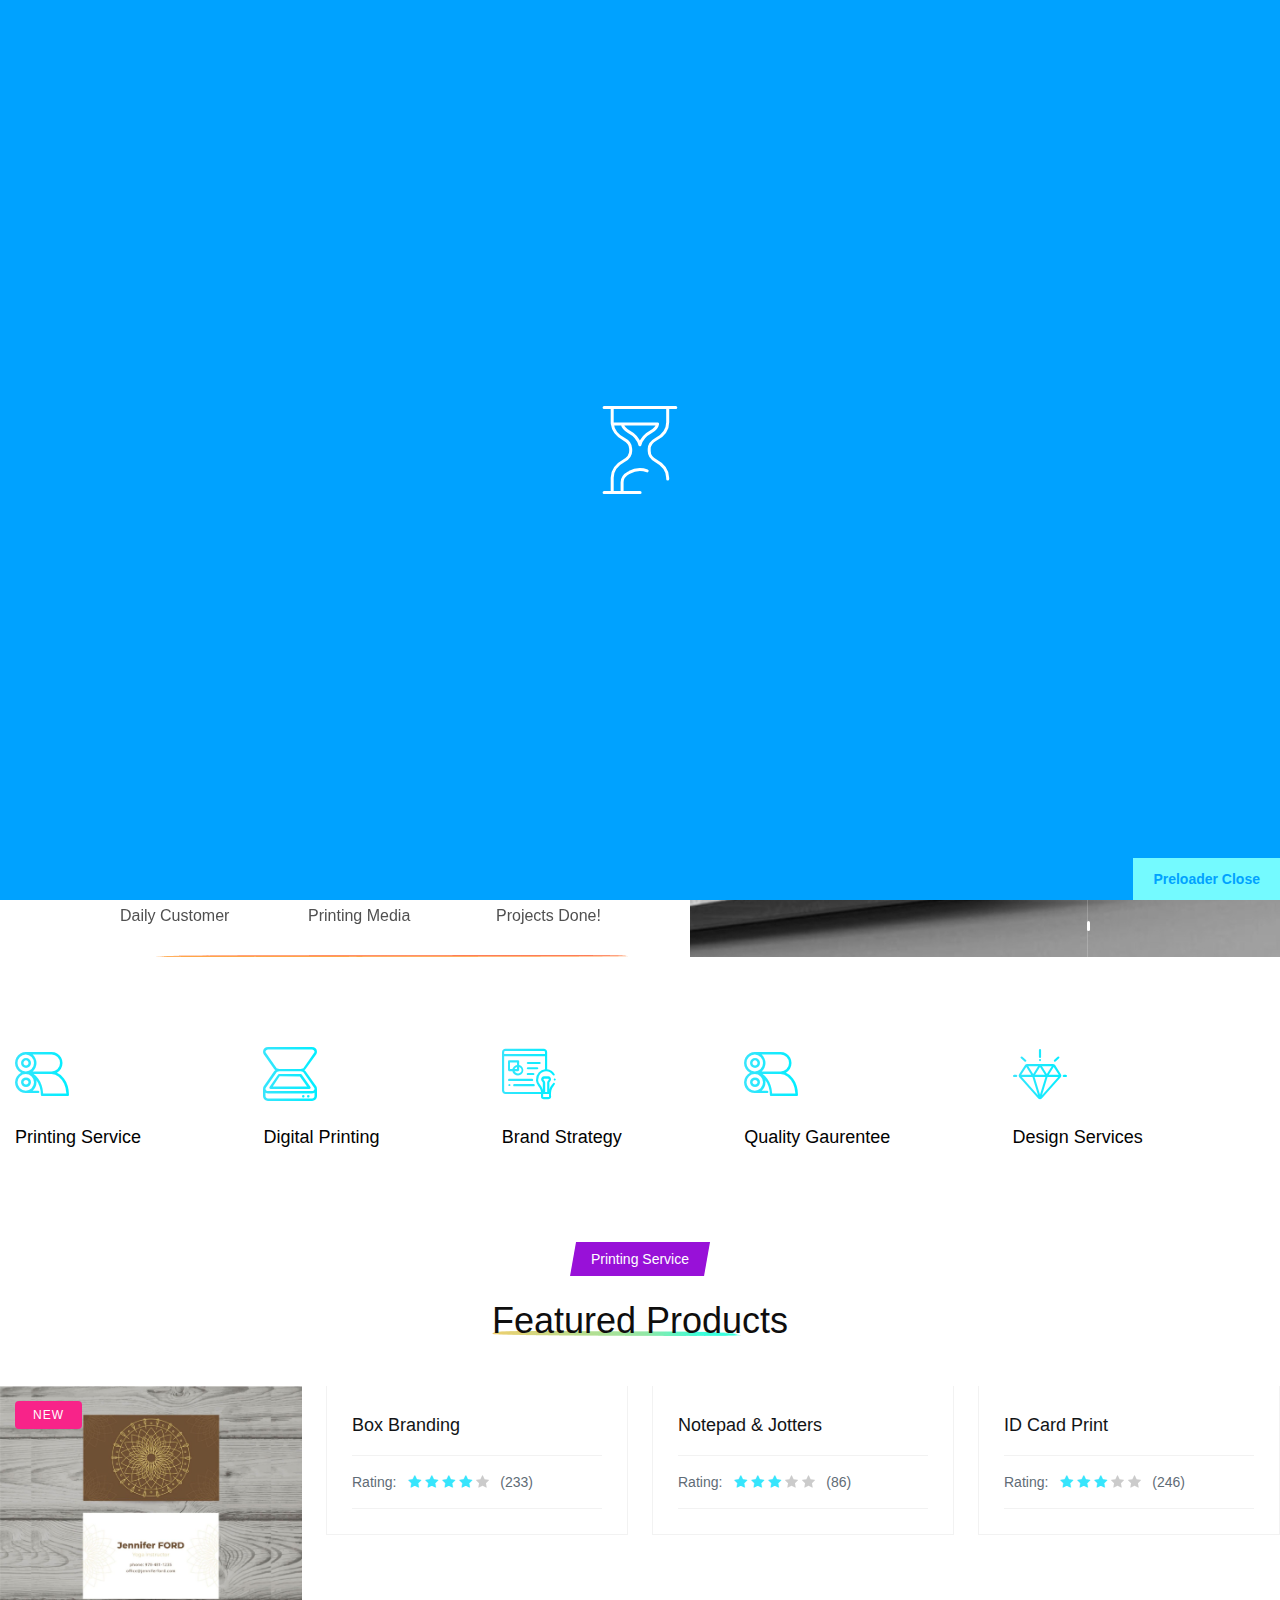
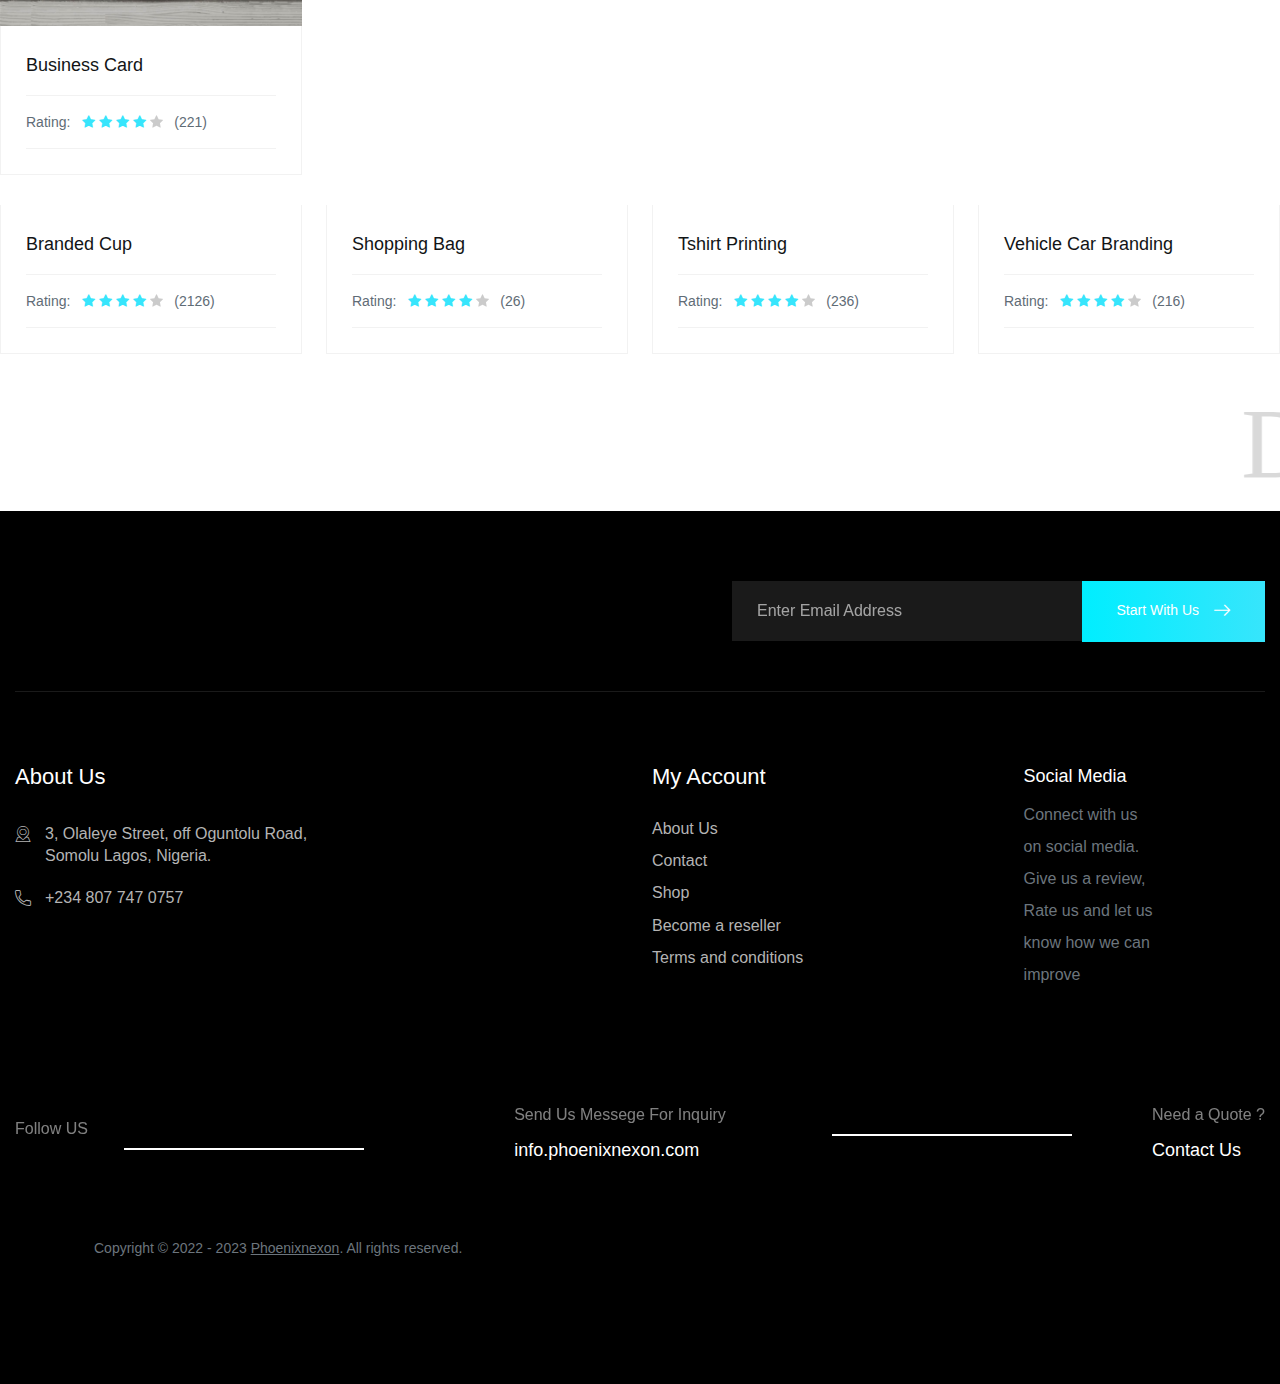
==== index.html @ 09bc5e2e "Add files via upload" ====
<!DOCTYPE html>
<html>
<head>
<meta charset="utf-8">
<title> Phoenix Nexon - Best Printing Company in Nigeria</title>
<!-- Stylesheets -->
<link href="css/bootstrap.css" rel="stylesheet">
<link href="css/style.css" rel="stylesheet">
<link href="css/responsive.css" rel="stylesheet">


<!-- Plugins CSS -->
<link rel="stylesheet" type="text/css" href="assets/vendor/font-awesome/css/all.min.css">
<link rel="stylesheet" type="text/css" href="assets/vendor/bootstrap-icons/bootstrap-icons.css">
<link rel="stylesheet" type="text/css" href="assets/vendor/tiny-slider/tiny-slider.css">


<link rel="shortcut icon" href="images/favicon.png" type="image/x-icon">
<link rel="icon" href="images/favicon.png" type="image/x-icon">

<!-- Responsive -->
<meta http-equiv="X-UA-Compatible" content="IE=edge">
<meta name="viewport" content="width=device-width, initial-scale=1.0, maximum-scale=1.0, user-scalable=0">

</head>

<body>

<div class="page-wrapper">
 	
    <!-- Preloader -->
    <div class="loader-wrap">
		<div class="preloader"><div class="preloader-close">Preloader Close</div></div>
        <div class="layer layer-one"><span class="overlay"></span></div>
        <div class="layer layer-two"><span class="overlay"></span></div>        
        <div class="layer layer-three"><span class="overlay"></span></div>        
    </div>
	<!-- Preloader End -->
 	
 	<!-- Main Header -->
    <header class="main-header">
    	
        <!-- Header Lower -->
        <div class="header-lower">
            
			<div class="auto-container">
				<div class="inner-container d-flex justify-content-between align-items-center">
					
					<div class="logo-box d-flex align-items-center">
						<!-- Nav Btn 
						<div class="nav-btn "><span class="icon flaticon-menu"></span></div> -->
						
						<div class="nav-toggle-btn a-nav-toggle navSidebar-button">
							<span class="hamburger">
							  <span class="top-bun"></span>
							  <span class="meat"></span>
							  <span class="bottom-bun"></span>
							</span>
						  </div>
						
						<!-- Logo -->
						<div class="logo"><a href="index.html"><img src="images/logo.png" alt="" title=""></a></div>
					</div>
					<div class="nav-outer d-flex align-items-center">
						
						<!-- Mobile Navigation Toggler -->
						<div class="mobile-nav-toggler"><span class="icon flaticon-menu"></span></div>
						<!-- Main Menu -->
						<nav class="main-menu show navbar-expand-md">
							<div class="navbar-header">
								<button class="navbar-toggler" type="button" data-toggle="collapse" data-target="#navbarSupportedContent" aria-controls="navbarSupportedContent" aria-expanded="false" aria-label="Toggle navigation">
									<span class="icon-bar"></span>
									<span class="icon-bar"></span>
									<span class="icon-bar"></span>
								</button>
							</div>
							
							<div class="navbar-collapse collapse clearfix" id="navbarSupportedContent">
								<ul class="navigation clearfix">
									<li class="dropdown"><a href="index.html">Home</a>
										<ul>
						
							
										</ul>
									</li>
									<li><a href="about.html">About</a></li>
									<li class="dropdown"><a href="#">Services</a>
										<ul>
											<li><a href="#">Services</a></li>
											
											
										</ul>
									</li>
							

									</li>
									<li class="dropdown"><a href="#">Shop</a>
										<ul>
											<li><a href="shop.html">Our Products</a> </li>
											<li><a href="shop.html">Product Single <a>Cooporate Branding</a>
												
														<li><a href="shop.html">Flyers & Handbill</a></li>
														<li><a href="shop.html">T-Shirts & Polos</a></li>
														<li><a href="shop.html">Office Stationeries</a></li>
														<li><a href="shop.html">Marketing Brochures</a></li>
														<li><a href="shop.html">Business Card</a></li>
														<li><a href="shop.html">Flyers & Handbill</a></li>
														<li><a href="shop.html">T-Shirts & Polos</a></li>
														<li><a href="shop.html">Office Stationeries</a></li>
														<li><a href="shop.html">Marketing Brochures</a></li>
														<li><a href="shop.html">Business Card</a></li>
														<li><a href="shop.html">Banner & Sicker</a></li>
														<li><a href="shop.html">Custom ID Card</a></li>
														<li><a href="shop.html">Programme Of EVent</a></li>
														<li><a href="shop.html">Posters & Signage</a></li></a></li>
											<li><a href="#">Shoping Cart</a></li>
											<li><a href="#">CheckOut</a></li>
											<li><a href="#">Register</a></li>
										</ul>
									</li>
									
									</li>
									<li><a href="contact.html">Contact us</a></li>
								</ul>
							</div>
							
						</nav>
						<!-- Main Menu End-->
						
						<!-- Outer Box -->
						<div class="outer-box d-flex align-items-center">
							<!-- Cart Box -->
							<div class="cart-box">
								<div class="box-inner">
									<a href="shop.html" class="icon-box">
										<span class="icon flaticon-bag"></span>
										<i class="total-cart">0</i>
									</a>
									Phone<br>
									<a class="phone" href="tel:+2348077470757">+2348077470757</a>
								</div>
							</div>
							<!-- End Cart Box -->
							
							<!-- Button Box -->
							<div class="button-box">
								<a href="contact.html" class="theme-btn btn-style-one clearfix">
									<span class="btn-wrap">
										<span class="text-one">Get quote now</span>
										<span class="text-two">Get quote now</span>
									</span>
									<span class="icon flaticon-right-arrow"></span>
								</a>
							</div>
							
						</div>
						<!-- End Outer Box -->
						
					</div>
						
				</div>
				
			</div>
        </div>
        <!-- End Header Lower -->
        
		<!-- Sticky Header  -->
        <div class="sticky-header">
            <div class="auto-container clearfix">
                <!-- Logo -->
                <div class="logo pull-left">
                    <a href="index.html" title=""><img src="images/logo-small.png" alt="" title=""></a>
                </div>
				
                <!--Right Col-->
                <div class="pull-right">
                    <!-- Main Menu -->
                    <nav class="main-menu">
                        <!--Keep This Empty / Menu will come through Javascript-->
                    </nav>
					<!-- Main Menu End-->
					
					<!-- Mobile Navigation Toggler -->
					<div class="mobile-nav-toggler"><span class="icon flaticon-menu"></span></div>
					
                </div>
            </div>
        </div>
		<!-- End Sticky Menu -->
    
		<!-- Mobile Menu  -->
        <div class="mobile-menu">
            <div class="menu-backdrop"></div>
            <div class="close-btn"><span class="icon flaticon-multiply"></span></div>
            <nav class="menu-box">
                <div class="nav-logo"><a href="index.html"><img src="images/mobile-logo.png" alt="" title=""></a></div>
				<!-- Search -->
				<div class="search-box">
					<form method="post" action="contact.html">
						<div class="form-group">
							<input type="search" name="search-field" value="" placeholder="SEARCH HERE" required>
							<button type="submit"><span class="icon flaticon-search-1"></span></button>
						</div>
					</form>
				</div>
                <div class="menu-outer"><!--Here Menu Will Come Automatically Via Javascript / Same Menu as in Header--></div>
            </nav>
        </div>
		<!-- End Mobile Menu -->
	
    </header>
    <!-- End Main Header -->
	
	<!-- Sidebar Cart Item -->
	<div class="xs-sidebar-group info-group">
		<div class="xs-overlay xs-bg-black"></div>
		<div class="xs-sidebar-widget">
			<div class="sidebar-widget-container">
				<div class="widget-heading">
					<a href="#" class="close-side-widget">
						X
					</a>
				</div>
				<div class="sidebar-textwidget">
					
					<!-- Sidebar Info Content -->
					<div class="sidebar-info-contents">
						<div class="content-inner">
							<div class="logo">
								<a href="index.html"><img src="images/logo.png" alt="" title=""></a>
							</div>
							<div class="content-box">
								
								
								
								<h6>Contact info</h6>
								<!-- List Style One -->
								<ul class="list-style-one">
									<li>
										<span class="icon flaticon-maps-and-flags"></span>
										<strong>Our office</strong>
										3, Olaleye Street, off Oguntolu Road, 
									<br> Somolu Lagos, Nigeria..
									</li>
									<li>
										<span class="icon flaticon-call-1"></span>
										<strong>Phone</strong>
										<a href="tel:+234 807 747 0757">+234 807 747 0757</a><br>
									
									</li>
									<li>
										<span class="icon flaticon-mail"></span>
										<strong>Email</strong>
										<a href="info.phoenixnexon.com">info.phoenixnexon.com</a>
									</li>
								</ul>
							</div>
							
						</div>
					</div>
					
				</div>
			</div>
		</div>
	</div>
	<!-- END sidebar widget item -->
	
	<!-- Main Section -->
    <section class="main-slider">
		<div class="main-slider-carousel owl-carousel owl-theme">
            
			<!-- Slide One -->
            <div class="slide">
				<!-- Ct Dot Animated -->
				<div class="ct-dot-animated">
					<div class="ct-dot-container">
						<div class="ct-dot-item">
							<span></span>
						</div>
						<div class="ct-dot-item">
							<span></span>
						</div>
						<div class="ct-dot-item">
							<span></span>
						</div>
					</div>
				</div>
				<!-- End Ct Dot Animated -->
				<div class="image-layer" style="background-image: url(images/main-slider/image-1.jpg)"></div>
				<div class="vector-icon" style="background-image: url(images/main-slider/vector-2.png)"></div>
				<div class="vector-icon-two" style="background-image: url(images/main-slider/vector-2.png)"></div>
				<div class="auto-container">
					<div class="row clearfix">
						<!-- Content Column -->
						<div class="content-column col-lg-6 col-md-12 col-sm-12">
							<div class="inner-column">
								<div class="vector-layer titlt" data-tilt data-tilt-max="6" style="background-image: url(images/main-slider/vector-1.png)"></div>
								<div class="title">Digital printing Service</div>
								<h1>Produce Stuning Printing <br> For Your Business</h1>
								<div class="text">What’s more, we do it right! A full administration printing background.</div>
								<div class="options-box d-flex align-items-center">
									<!-- Button Box -->
									<div class="button-box">
										<a href="contact.html" class="theme-btn btn-style-one clearfix">
											<span class="btn-wrap">
												<span class="text-one">Get quote now</span>
												<span class="text-two">Get quote now</span>
											</span>
											<span class="icon flaticon-right-arrow"></span>
										</a>
									</div>
									
									
									
								</div>
							</div>
						</div>
						
						<!-- Image Column -->
						<div class="image-column col-lg-6 col-md-12 col-sm-12">
							<div class="inner-column">
								<div class="image">
									<img src="images/main-slider/image-1.png" alt="" />
								</div>
							</div>
						</div>
						
					</div>
				</div>
			</div>
			<!-- End Slide One -->
			
			<!-- Slide Two -->
            <div class="slide">
				<!-- Ct Dot Animated -->
				<div class="ct-dot-animated">
					<div class="ct-dot-container">
						<div class="ct-dot-item">
							<span></span>
						</div>
						<div class="ct-dot-item">
							<span></span>
						</div>
						<div class="ct-dot-item">
							<span></span>
						</div>
					</div>
				</div>
				<div class="image-layer" style="background-image: url(images/main-slider/image-1.jpg)"></div>
				<div class="vector-icon" style="background-image: url(images/main-slider/vector-2.png)"></div>
				<div class="vector-icon-two" style="background-image: url(images/main-slider/vector-2.png)"></div>
				<div class="auto-container">
					<div class="row clearfix">
						<!-- Content Column -->
						<div class="content-column col-lg-6 col-md-12 col-sm-12">
							<div class="inner-column">
								<div class="vector-layer titlt" data-tilt data-tilt-max="6" style="background-image: url(images/main-slider/vector-1.png)"></div>
								<div class="title">Digital printing Service</div>
								<h1>Produce Stuning Printing <br> For Your Business</h1>
								<div class="text">What’s more, we do it right! A full administration printing background.</div>
								<div class="options-box d-flex align-items-center">
									<!-- Button Box -->
									<div class="button-box">
										<a href="contact.html" class="theme-btn btn-style-one clearfix">
											<span class="btn-wrap">
												<span class="text-one">Get quote now</span>
												<span class="text-two">Get quote now</span>
											</span>
											<span class="icon flaticon-right-arrow"></span>
										</a>
									</div>
									
								
								</div>
							</div>
						</div>
						
						<!-- Image Column -->
						<div class="image-column col-lg-6 col-md-12 col-sm-12">
							<div class="inner-column">
								<div class="image">
									<img src="images/main-slider/image-1.png" alt="" />
								</div>
							</div>
						</div>
						
					</div>
				</div>
			</div>
			<!-- End Slide Two -->
			
			<!-- Slide Three -->
            <div class="slide">
				<!-- Ct Dot Animated -->
				<div class="ct-dot-animated">
					<div class="ct-dot-container">
						<div class="ct-dot-item">
							<span></span>
						</div>
						<div class="ct-dot-item">
							<span></span>
						</div>
						<div class="ct-dot-item">
							<span></span>
						</div>
					</div>
				</div>
				<div class="image-layer" style="background-image: url(images/main-slider/image-1.jpg)"></div>
				<div class="vector-icon" style="background-image: url(images/main-slider/vector-2.png)"></div>
				<div class="vector-icon-two" style="background-image: url(images/main-slider/vector-2.png)"></div>
				<div class="auto-container">
					<div class="row clearfix">
						<!-- Content Column -->
						<div class="content-column col-lg-6 col-md-12 col-sm-12">
							<div class="inner-column">
								<div class="vector-layer titlt" data-tilt data-tilt-max="6" style="background-image: url(images/main-slider/vector-1.png)"></div>
								<div class="title">Digital printing Service</div>
								<h1>Produce Stuning Printing <br> For Your Business</h1>
								<div class="text">What’s more, we do it right! A full administration printing background.</div>
								<div class="options-box d-flex align-items-center">
									<!-- Button Box -->
									<div class="button-box">
										<a href="contact.html" class="theme-btn btn-style-one clearfix">
											<span class="btn-wrap">
												<span class="text-one">Get quote now</span>
												<span class="text-two">Get quote now</span>
											</span>
											<span class="icon flaticon-right-arrow"></span>
										</a>
									</div>
									
								
								</div>
							</div>
						</div>
						
						<!-- Image Column -->
						<div class="image-column col-lg-6 col-md-12 col-sm-12">
							<div class="inner-column">
								<div class="image">
									<img src="images/main-slider/image-1.png" alt="" />
								</div>
							</div>
						</div>
						
					</div>
				</div>
			</div>
			<!-- End Slide Three -->
			
		</div>
		
		
		

		
	<!-- Scroll Box -->
		<div class="scroll-box">
			<span class="icon flaticon-mouse"></span>
		</div>
		<!-- End Scroll Box -->
		
		<!-- Counter Boxed -->
		<div class="counter-boxed">
			<div class="row clearfix">
			
				<!-- Counter Column -->
				<div class="counter-block col-lg-4 col-md-4 col-sm-4">
					<div class="inner-box">
						<div class="counter"><span class="odometer" data-count="50"></span> k+</div>
						<div class="counter-text">Daily Customer</div>
					</div>
				</div>
				
				<!-- Counter Column -->
				<div class="counter-block col-lg-4 col-md-4 col-sm-4">
					<div class="inner-box">
						<div class="counter"><span class="odometer" data-count="27"></span> M+</div>
						<div class="counter-text">Printing Media</div>
					</div>
				</div>
				
				<!-- Counter Column -->
				<div class="counter-block col-lg-4 col-md-4 col-sm-4">
					<div class="inner-box">
						<div class="counter"><span class="odometer" data-count="50"></span> k+</div>
						<div class="counter-text">Projects Done!</div>
					</div>
				</div>
				
			</div>
		</div>
		<!-- End Counter Boxed -->
		
	</section>
	<!-- End Main Section -->
	
	<!-- Services Section -->
	<section class="services-section">
		<div class="auto-container">
			<div class="inner-container d-flex justify-content-between align-items-center clearfix">
				
				<!-- Service Block -->
				<div class="service-block">
					<div class="inner-box">
						<div class="icon flaticon-press"></div>
						<h6><a href="service-detail.html">Printing Service</a></h6>
						<div class="text"></div>
					</div>
				</div>
				
				<!-- Service Block -->
				<div class="service-block">
					<div class="inner-box">
						<div class="icon flaticon-scanner"></div>
						<h6><a href="service-detail.html">Digital Printing</a></h6>
						<div class="text"></div>
					</div>
				</div>
				
				<!-- Service Block -->
				<div class="service-block">
					<div class="inner-box">
						<div class="icon flaticon-brand-awareness"></div>
						<h6><a href="service-detail.html">Brand Strategy</a></h6>
						<div class="text"></div>
					</div>
				</div>
				
				<!-- Service Block -->
				<div class="service-block">
					<div class="inner-box">
						<div class="icon flaticon-press"></div>
						<h6><a href="service-detail.html">Quality Gaurentee</a></h6>
						<div class="text"></div>
					</div>
				</div>
				
				<!-- Service Block -->
				<div class="service-block">
					<div class="inner-box">
						<div class="icon flaticon-value"></div>
						<h6><a href="service-detail.html">Design Services</a></h6>
						<div class="text"></div>
					</div>
				</div>
				
			</div>
		</div>
	</section>
	<!-- End Services Section -->
	
	
	<!-- Featured Section -->
	
			<!-- Sec Title -->
			<div class="sec-title centered">
				<div class="title style-five">Printing Service</div>
				<h2><span>Featured Products</span></h2>
			</div>
            <div class="row clearfix">
				
				<!-- Feature Block Two -->
				<div class="feature-block-two col-lg-3 col-md-4 col-sm-6">
					<div class="inner-box">
						<div class="image">
							<div class="tag">new</div>
							<a href="shop"><img src="images/resource/feature-1.jpg" alt="" /></a>
						</div>
						<div class="lower-content">
							<h6><a href="shop.html">Business Card</a></h6>
							<div class="rating">
								Rating: &nbsp;
								<span class="fa fa-star"></span>
								<span class="fa fa-star"></span>
								<span class="fa fa-star"></span>
								<span class="fa fa-star"></span>
								<span class="light fa fa-star"></span> &nbsp;
								(221)
							</div>

						</div>
					</div>
				</div>
				
				<!-- Feature Block Two -->
				<div class="feature-block-two col-lg-3 col-md-4 col-sm-6">
					<div class="inner-box">
						<div class="image">
							<div class="tag">new</div>
							<a href="shop.html"><img src="assets/products/box%20branding%20in%20lagos%20abuja%20nigeria.png" alt="" /></a>
						</div>
						<div class="lower-content">
							<h6><a href="shop.html">Box Branding</a></h6>
							<div class="rating">
								Rating: &nbsp;
								<span class="fa fa-star"></span>
								<span class="fa fa-star"></span>
								<span class="fa fa-star"></span>
								<span class="fa fa-star"></span>
								<span class="light fa fa-star"></span> &nbsp;
								(233)
							</div>
						
						</div>
					</div>
				</div>
				
				<!-- Feature Block Two -->
				<div class="feature-block-two col-lg-3 col-md-4 col-sm-6">
					<div class="inner-box">
						<div class="image">
							<div class="tag">new</div>
							<div class="sale">sale</div>
							<a href="shop.html"><img src="assets/products/A4-A5-A6-notepad-jotter-design-%26-printing-quality.jpg" alt="" /></a>
						</div>
						<div class="lower-content">
							<h6><a href="shop.html">Notepad & Jotters</a></h6>
							<div class="rating">
								Rating: &nbsp;
								<span class="fa fa-star"></span>
								<span class="fa fa-star"></span>
								<span class="fa fa-star"></span>
								<span class="light fa fa-star"></span>
								<span class="light fa fa-star"></span> &nbsp;
								(86)
							</div>
						
						</div>
					</div>
				</div>
				
				<!-- Feature Block Two -->
				<div class="feature-block-two col-lg-3 col-md-4 col-sm-6">
					<div class="inner-box">
						<div class="image">
							<div class="tag">new</div>
							<a href="shop.html"><img src="assets/products/company-business-standard-id-card-design-%26-printing-in-lagos-nigeria.jpg" alt="" /></a>
						</div>
						<div class="lower-content">
							<h6><a href="shop.html">ID Card Print</a></h6>
							<div class="rating">
								Rating: &nbsp;
								<span class="fa fa-star"></span>
								<span class="fa fa-star"></span>
								<span class="fa fa-star"></span>
								<span class="light fa fa-star"></span>
								<span class="light fa fa-star"></span> &nbsp;
								(246)
							</div>
						
						</div>
					</div>
				</div>
				
				<!-- Feature Block Two -->
				<div class="feature-block-two col-lg-3 col-md-4 col-sm-6">
					<div class="inner-box">
						<div class="image">
							<div class="tag">new</div>
							<a href="shop.html"><img src="assets/products/coffe-cup-branded-cup-printing.jpg" alt="" /></a>
						</div>
						<div class="lower-content">
							<h6><a href="shop.html">Branded Cup</a></h6>
							<div class="rating">
								Rating: &nbsp;
								<span class="fa fa-star"></span>
								<span class="fa fa-star"></span>
								<span class="fa fa-star"></span>
								<span class="fa fa-star"></span>
								<span class="light fa fa-star"></span> &nbsp;
								(2126)
							</div>
							
						</div>
					</div>
				</div>
				
				<!-- Feature Block Two -->
				<div class="feature-block-two col-lg-3 col-md-4 col-sm-6">
					<div class="inner-box">
						<div class="image">
							<div class="tag">new</div>
							<a href="shop.html"><img src="assets/products/a2-a3-a1-large-gift-shopping-paper-bag-design-and-printing.jpg" alt="" /></a>
						</div>
						<div class="lower-content">
							<h6><a href="shop.html">Shopping Bag</a></h6>
							<div class="rating">
								Rating: &nbsp;
								<span class="fa fa-star"></span>
								<span class="fa fa-star"></span>
								<span class="fa fa-star"></span>
								<span class="fa fa-star"></span>
								<span class="light fa fa-star"></span> &nbsp;
								(26)
							</div>
							
						</div>
					</div>
				</div>
				
				<!-- Feature Block Two -->
				<div class="feature-block-two col-lg-3 col-md-4 col-sm-6">
					<div class="inner-box">
						<div class="image">
							<div class="tag">new</div>
							<a href="shop.html"><img src="assets/products/tshirt-cloth-top-design-and-print.jpg" alt="" /></a>
						</div>
						<div class="lower-content">
							<h6><a href="shop.html">Tshirt Printing</a></h6>
							<div class="rating">
								Rating: &nbsp;
								<span class="fa fa-star"></span>
								<span class="fa fa-star"></span>
								<span class="fa fa-star"></span>
								<span class="fa fa-star"></span>
								<span class="light fa fa-star"></span> &nbsp;
								(236)
							</div>
							
						</div>
					</div>
				</div>
				
				<!-- Feature Block Two -->
				<div class="feature-block-two col-lg-3 col-md-4 col-sm-6">
					<div class="inner-box">
						<div class="image">
							<div class="tag">new</div>
							<a href="shop.html"><img src="assets/products/van-car-bus-branding-ffront-view.jpg" alt="" /></a>
						</div>
						<div class="lower-content">
							<h6><a href="shop.html">Vehicle Car Branding</a></h6>
							<div class="rating">
								Rating: &nbsp;
								<span class="fa fa-star"></span>
								<span class="fa fa-star"></span>
								<span class="fa fa-star"></span>
								<span class="fa fa-star"></span>
								<span class="light fa fa-star"></span> &nbsp;
								(216)
							</div>
	
						</div>
					</div>
				</div>
				
			</div>
		</div>
	</section>
	<!-- End Featured Section -->
	
	<!-- Brand Section -->
	<section class="brand-section">
		<div class="outer-container">
			<marquee width="100%" direction="left" height="30%">
				<span><a href="#">Design. Brand. <strong>Quality</strong></a></span>
				<i><img src="images/icons/circles.png" alt="" /></i>
				<span><a href="#">Design. Brand. <strong>Quality</strong></a></span>
				<i><img src="images/icons/circles.png" alt="" /></i>
				<span><a href="#">Design. Brand. <strong>Quality</strong></a></span>
				<i><img src="images/icons/circles.png" alt="" /></i>
				<span><a href="#">Design. Brand. <strong>Quality</strong></a></span>
				<i><img src="images/icons/circles.png" alt="" /></i>
				<span><a href="#">Design. Brand. <strong>Quality</strong></a></span>
			</marquee>
		</div>
	</section>
	<!-- End Brand Section -->
	
	<!-- Main Footer -->
    <footer class="main-footer">
		<!-- Email Box -->
		<div class="email-box">
			<a href="mailto:info.phoenixnexon.com">info.phoenixnexon.com</a>
		</div>
		
		<!-- Social Box -->
		<ul class="social-box">
			<li><a href="https://twitter.com/">Tw</a></li>
			<li><a href="https://facebook.com/">Fa</a></li>
			<li><a href="https://instagram.com/">In</a></li>
			<li><a href="https://youtube.com/">Yt</a></li>
		</ul>
		<!-- End Social Box -->
		
		<!-- Scroll Box -->
		<div class="scroll-box scroll-to-target" data-target="html">
			<div class="scroll-text">Scroll</div>
		</div>
		<!-- End Scroll Box -->
		
		<!-- End Email Box -->
		<div class="auto-container">
			<!-- Upper Box -->
			<div class="upper-box">
				<div class="row clearfix">
					<!-- Title Column -->
					<div class="title-column col-lg-6 col-md-12 col-sm-12">
						<h2></h2>
						<div class="text"></div>
					</div>
					<div class="form-column col-lg-6 col-md-12 col-sm-12">
						<!-- Subscribe Box -->
						<div class="subscribe-box">
							<form method="post" action="contact.html">
								<div class="form-group">
									<input type="email" name="search-field" value="" placeholder="Enter Email Address" required>
									<button type="submit" class="theme-btn btn-style-one clearfix">
										<span class="btn-wrap">
											<span class="text-one">Start With Us</span>
											<span class="text-two">Start With Us</span>
										</span>
										<span class="icon flaticon-right-arrow"></span>
									</button>
								</div>
							</form>
						</div>
					</div>
				</div>
			</div>
			
			<!-- Widgets Section -->
            <div class="widgets-section">
				<div class="row clearfix">
					<!-- Column -->
                    <div class="big-column col-lg-6 col-md-12 col-sm-12">
						<div class="row clearfix">
							
							<!-- Footer Column -->
                            <div class="footer-column col-lg-7 col-md-6 col-sm-12">
                                <div class="footer-widget links-widget">
									<h5>About Us</h5>
									<div class="text"></div>
									<ul class="contact-list">
										<li><span class="icon flaticon-map"></span>3, Olaleye Street, off Oguntolu Road, Somolu Lagos, Nigeria.
										</li>
										<li><span class="icon flaticon-call"></span>+234 807 747 0757</li>
									</ul>
								</div>
							</div>
							
							<!-- Footer Column -->
                            <div class="footer-column col-lg-5 col-md-6 col-sm-12">
                                <div class="footer-widget links-widget">
							
								</div>
							</div>
							
						</div>
					</div>
					
					<!-- Column -->
                    <div class="big-column col-lg-6 col-md-12 col-sm-12">
						<div class="row clearfix">
							
							<!-- Footer Column -->
                            <div class="footer-column col-lg-7 col-md-6 col-sm-12">
                                <div class="footer-widget links-widget">
									<h5>My Account</h5>
									<ul class="page-list">
										<li><a href="about.html">About Us</a></li>
										<li><a href="contact.html">Contact</a></li>
										<li><a href="shop.html">Shop</a></li>
										<li><a href="contact.html">Become a reseller</a></li>
										<li><a href="#">Terms and conditions</a></li>
									
									</ul>
								</div>
							</div>
							
						 <!-- Footer Widget -->
                <div class="col-sm-6 col-lg-3 mb-4">
                    <h6 class="mb-2 text-white">Social Media</h6>
                    <p class="text-muted">Connect with us on social media. Give us a review, Rate us and let us know how we can improve</p>
                    <a href="https://wa.me/message/"><i class="fab fa-whatsapp fa-fw text-whatsapp fs-3 text-primary"></i> </a>
                    <a href="https://www.instagram.com/phoenix_nexon/" target="_blank"><i class="fab fa-instagram fa-fw text-instagram fs-3 text-primary"></i> </a>
                    <a href="https://twitter.com/phoenixnexon" target="_blank"><i class="fab fa-twitter fa-fw text-twitter fs-3 text-primary"></i> </a>
                    <a href="https://www.linkedin.com/" target="_blank"><i class="fab fa-linkedin fa-fw text-linkedin fs-3 text-primary"></i> </a> </div>
            </div>
            <!-- Widgets END -->
        </div>
        <hr>
									
			<!-- Lower Box -->
			<div class="lower-box">
				<div class="d-flex justify-content-between align-items-center flex-wrap">
					<!-- Info Box -->
					<div class="info-box">
						<div class="title">Follow US</div>
						<h6></h6>
					</div>
					
					
					
					
					<!-- Info Box -->
					<div class="info-box">
						<div class="title">Send Us Messege For Inquiry</div>
						<h6>info.phoenixnexon.com</h6>
					</div>
					<!-- Info Box -->
					<div class="info-box">
						<div class="title">Need a Quote ?</div>
						<h6>Contact Us</h6>
					</div>
				</div>
			</div>
			<!-- End Lower Box -->
	
			

			        <!-- Footer copyright START -->
							<div class="bg-dark-overlay-3 mt-5">
								<div class="container">
										<div class="row align-items-center justify-content-md-between py-4">
												<div class="col-md-6">
 <!-- Copyright -->
 <div class="text-center text-md-start text-primary-hover text-muted">Copyright © 2022 - 2023
	<a href="https://www.phoenixnexon.com/" class="text-reset btn-link" target="_blank">Phoenixnexon</a>. All rights reserved.
</div>
</div>

</div>
</div>
</div>
<!-- Footer copyright END -->

		</div>
	</footer>
	<!-- End Main Footer -->
	
	
</div>
<!--End pagewrapper-->

<!-- scrollToTop start -->
<div class="progress-wrap active-progress">
	<svg class="progress-circle svg-content" width="100%" height="100%" viewBox="-1 -1 102 102">
	<path d="M50,1 a49,49 0 0,1 0,98 a49,49 0 0,1 0,-98" style="transition: stroke-dashoffset 10ms linear 0s; stroke-dasharray: 307.919px, 307.919px; stroke-dashoffset: 228.265px;"></path>
	</svg>
</div>
<!-- scrollToTop end -->

<script src="js/jquery.js"></script>
<script src="js/popper.min.js"></script>
<script src="js/bootstrap.min.js"></script>
<script src="js/magnific-popup.min.js"></script>
<script src="js/jquery.mCustomScrollbar.concat.min.js"></script>
<script src="js/appear.js"></script>
<script src="js/parallax.min.js"></script>
<script src="js/tilt.jquery.min.js"></script>
<script src="js/jquery.paroller.min.js"></script>
<script src="js/owl.js"></script>
<script src="js/wow.js"></script>
<script src="js/isotope.js"></script>
<script src="js/odometer.js"></script>
<script src="js/mixitup.js"></script>
<script src="js/backToTop.js"></script>
<script src="js/nav-tool.js"></script>
<script src="js/jquery-ui.js"></script>
<script src="js/TweenMax.min.js"></script>
<script src="js/script.js"></script>

<!--[if lt IE 9]><script src="https://cdnjs.cloudflare.com/ajax/libs/html5shiv/3.7.3/html5shiv.js"></script><![endif]-->
<!--[if lt IE 9]><script src="js/respond.js"></script><![endif]-->

</body>
</html>
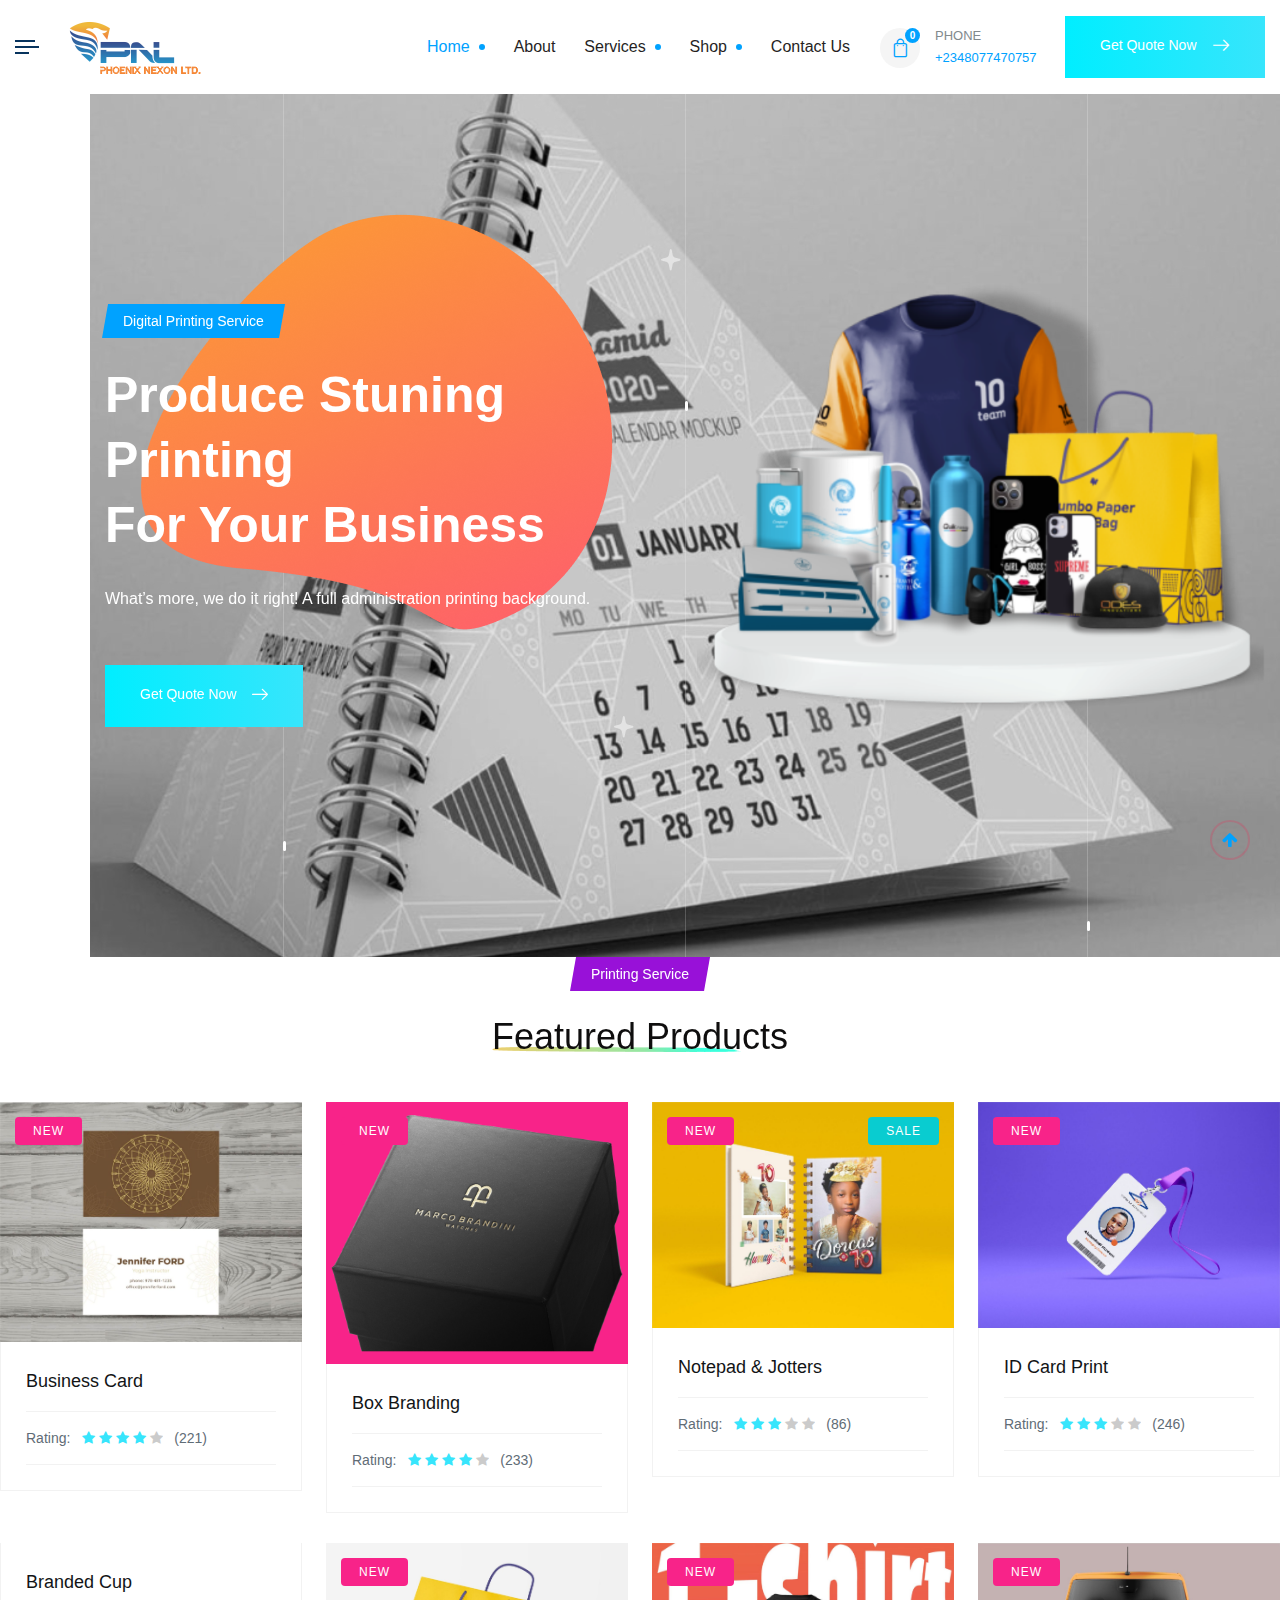
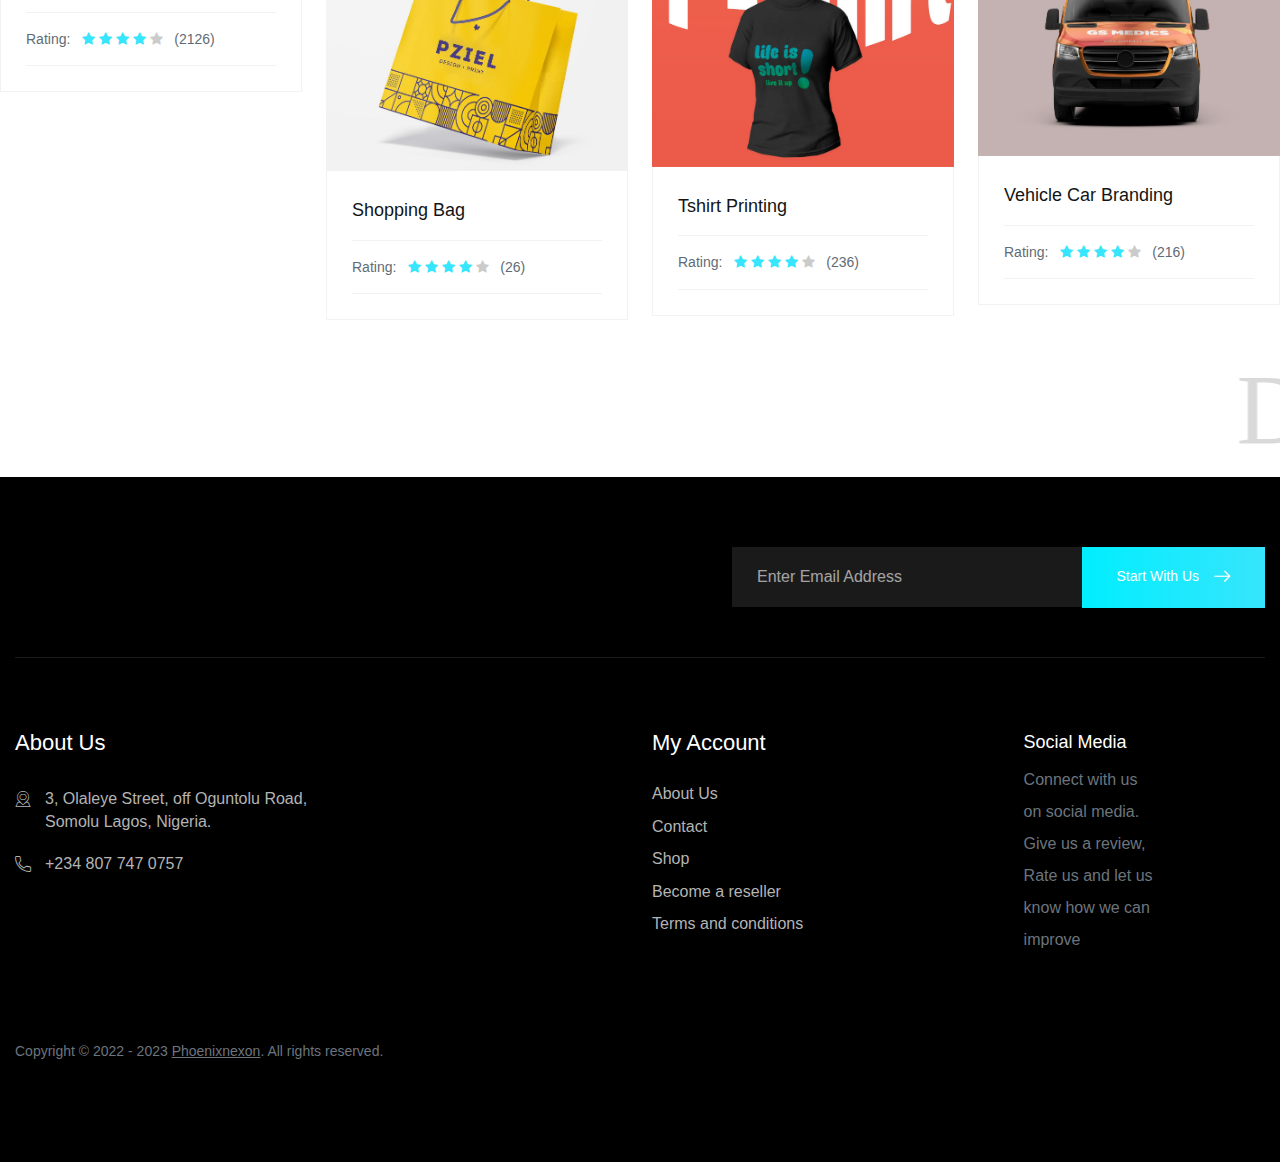
==== commit b87a3470: "Add files via upload" ====
--- a/index.html
+++ b/index.html
@@ -28,14 +28,7 @@
 
 <div class="page-wrapper">
  	
-    <!-- Preloader -->
-    <div class="loader-wrap">
-		<div class="preloader"><div class="preloader-close">Preloader Close</div></div>
-        <div class="layer layer-one"><span class="overlay"></span></div>
-        <div class="layer layer-two"><span class="overlay"></span></div>        
-        <div class="layer layer-three"><span class="overlay"></span></div>        
-    </div>
-	<!-- Preloader End -->
+  
  	
  	<!-- Main Header -->
     <header class="main-header">
@@ -296,7 +289,7 @@
 							<div class="inner-column">
 								<div class="vector-layer titlt" data-tilt data-tilt-max="6" style="background-image: url(images/main-slider/vector-1.png)"></div>
 								<div class="title">Digital printing Service</div>
-								<h1>Produce Stuning Printing <br> For Your Business</h1>
+								<h1>Produce Stuning Printing <br>For Your Business</h1>
 								<div class="text">What’s more, we do it right! A full administration printing background.</div>
 								<div class="options-box d-flex align-items-center">
 									<!-- Button Box -->
@@ -448,107 +441,11 @@
 			</div>
 			<!-- End Slide Three -->
 			
-		</div>
-		
-		
-		
-
-		
-	<!-- Scroll Box -->
-		<div class="scroll-box">
-			<span class="icon flaticon-mouse"></span>
-		</div>
-		<!-- End Scroll Box -->
-		
-		<!-- Counter Boxed -->
-		<div class="counter-boxed">
-			<div class="row clearfix">
-			
-				<!-- Counter Column -->
-				<div class="counter-block col-lg-4 col-md-4 col-sm-4">
-					<div class="inner-box">
-						<div class="counter"><span class="odometer" data-count="50"></span> k+</div>
-						<div class="counter-text">Daily Customer</div>
-					</div>
-				</div>
-				
-				<!-- Counter Column -->
-				<div class="counter-block col-lg-4 col-md-4 col-sm-4">
-					<div class="inner-box">
-						<div class="counter"><span class="odometer" data-count="27"></span> M+</div>
-						<div class="counter-text">Printing Media</div>
-					</div>
-				</div>
-				
-				<!-- Counter Column -->
-				<div class="counter-block col-lg-4 col-md-4 col-sm-4">
-					<div class="inner-box">
-						<div class="counter"><span class="odometer" data-count="50"></span> k+</div>
-						<div class="counter-text">Projects Done!</div>
-					</div>
-				</div>
-				
-			</div>
-		</div>
-		<!-- End Counter Boxed -->
+
 		
 	</section>
 	<!-- End Main Section -->
 	
-	<!-- Services Section -->
-	<section class="services-section">
-		<div class="auto-container">
-			<div class="inner-container d-flex justify-content-between align-items-center clearfix">
-				
-				<!-- Service Block -->
-				<div class="service-block">
-					<div class="inner-box">
-						<div class="icon flaticon-press"></div>
-						<h6><a href="service-detail.html">Printing Service</a></h6>
-						<div class="text"></div>
-					</div>
-				</div>
-				
-				<!-- Service Block -->
-				<div class="service-block">
-					<div class="inner-box">
-						<div class="icon flaticon-scanner"></div>
-						<h6><a href="service-detail.html">Digital Printing</a></h6>
-						<div class="text"></div>
-					</div>
-				</div>
-				
-				<!-- Service Block -->
-				<div class="service-block">
-					<div class="inner-box">
-						<div class="icon flaticon-brand-awareness"></div>
-						<h6><a href="service-detail.html">Brand Strategy</a></h6>
-						<div class="text"></div>
-					</div>
-				</div>
-				
-				<!-- Service Block -->
-				<div class="service-block">
-					<div class="inner-box">
-						<div class="icon flaticon-press"></div>
-						<h6><a href="service-detail.html">Quality Gaurentee</a></h6>
-						<div class="text"></div>
-					</div>
-				</div>
-				
-				<!-- Service Block -->
-				<div class="service-block">
-					<div class="inner-box">
-						<div class="icon flaticon-value"></div>
-						<h6><a href="service-detail.html">Design Services</a></h6>
-						<div class="text"></div>
-					</div>
-				</div>
-				
-			</div>
-		</div>
-	</section>
-	<!-- End Services Section -->
 	
 	
 	<!-- Featured Section -->
@@ -869,7 +766,9 @@
 								</div>
 							</div>
 							
-						 <!-- Footer Widget -->
+						
+							
+							<!-- Footer Widget -->
                 <div class="col-sm-6 col-lg-3 mb-4">
                     <h6 class="mb-2 text-white">Social Media</h6>
                     <p class="text-muted">Connect with us on social media. Give us a review, Rate us and let us know how we can improve</p>
@@ -882,39 +781,9 @@
         </div>
         <hr>
 									
-			<!-- Lower Box -->
-			<div class="lower-box">
-				<div class="d-flex justify-content-between align-items-center flex-wrap">
-					<!-- Info Box -->
-					<div class="info-box">
-						<div class="title">Follow US</div>
-						<h6></h6>
-					</div>
-					
-					
-					
-					
-					<!-- Info Box -->
-					<div class="info-box">
-						<div class="title">Send Us Messege For Inquiry</div>
-						<h6>info.phoenixnexon.com</h6>
-					</div>
-					<!-- Info Box -->
-					<div class="info-box">
-						<div class="title">Need a Quote ?</div>
-						<h6>Contact Us</h6>
-					</div>
-				</div>
-			</div>
-			<!-- End Lower Box -->
-	
 			
-
-			        <!-- Footer copyright START -->
-							<div class="bg-dark-overlay-3 mt-5">
-								<div class="container">
-										<div class="row align-items-center justify-content-md-between py-4">
-												<div class="col-md-6">
+<!-- Footer copyright START -->
+						
  <!-- Copyright -->
  <div class="text-center text-md-start text-primary-hover text-muted">Copyright © 2022 - 2023
 	<a href="https://www.phoenixnexon.com/" class="text-reset btn-link" target="_blank">Phoenixnexon</a>. All rights reserved.
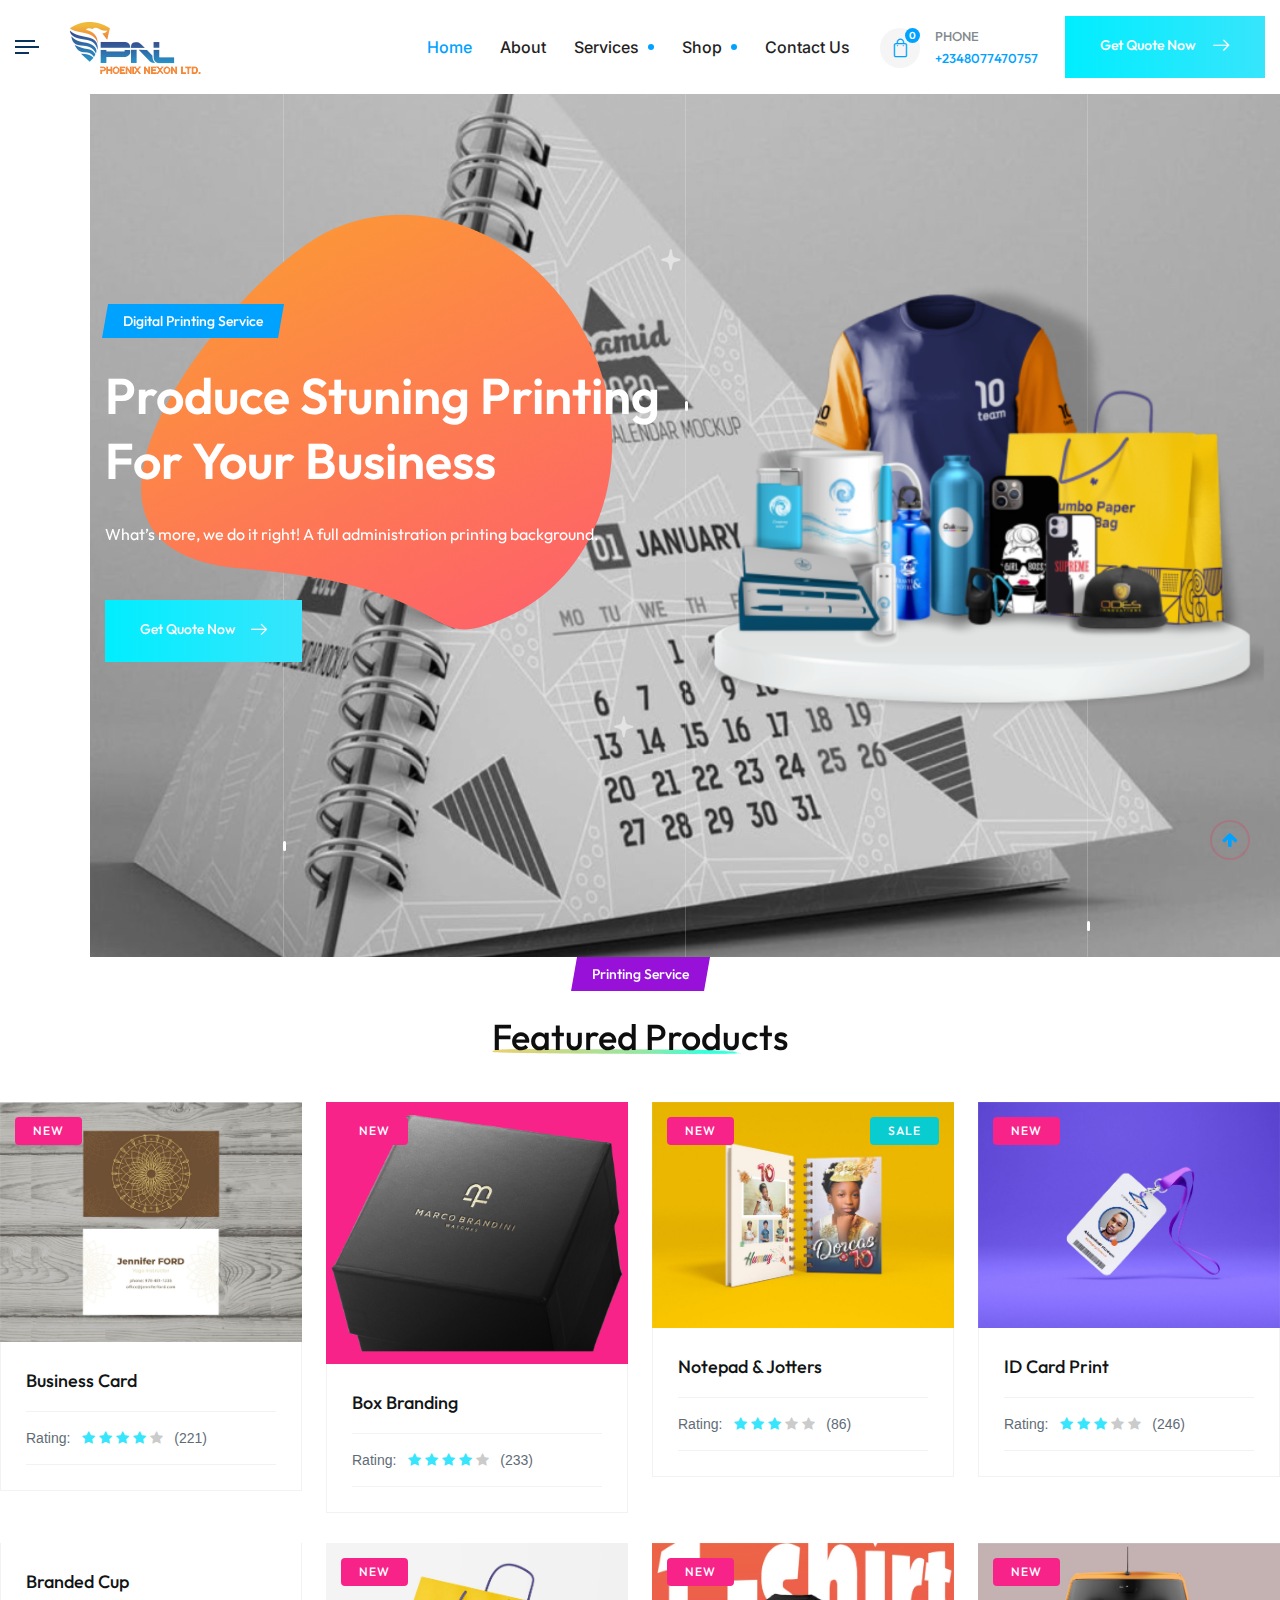
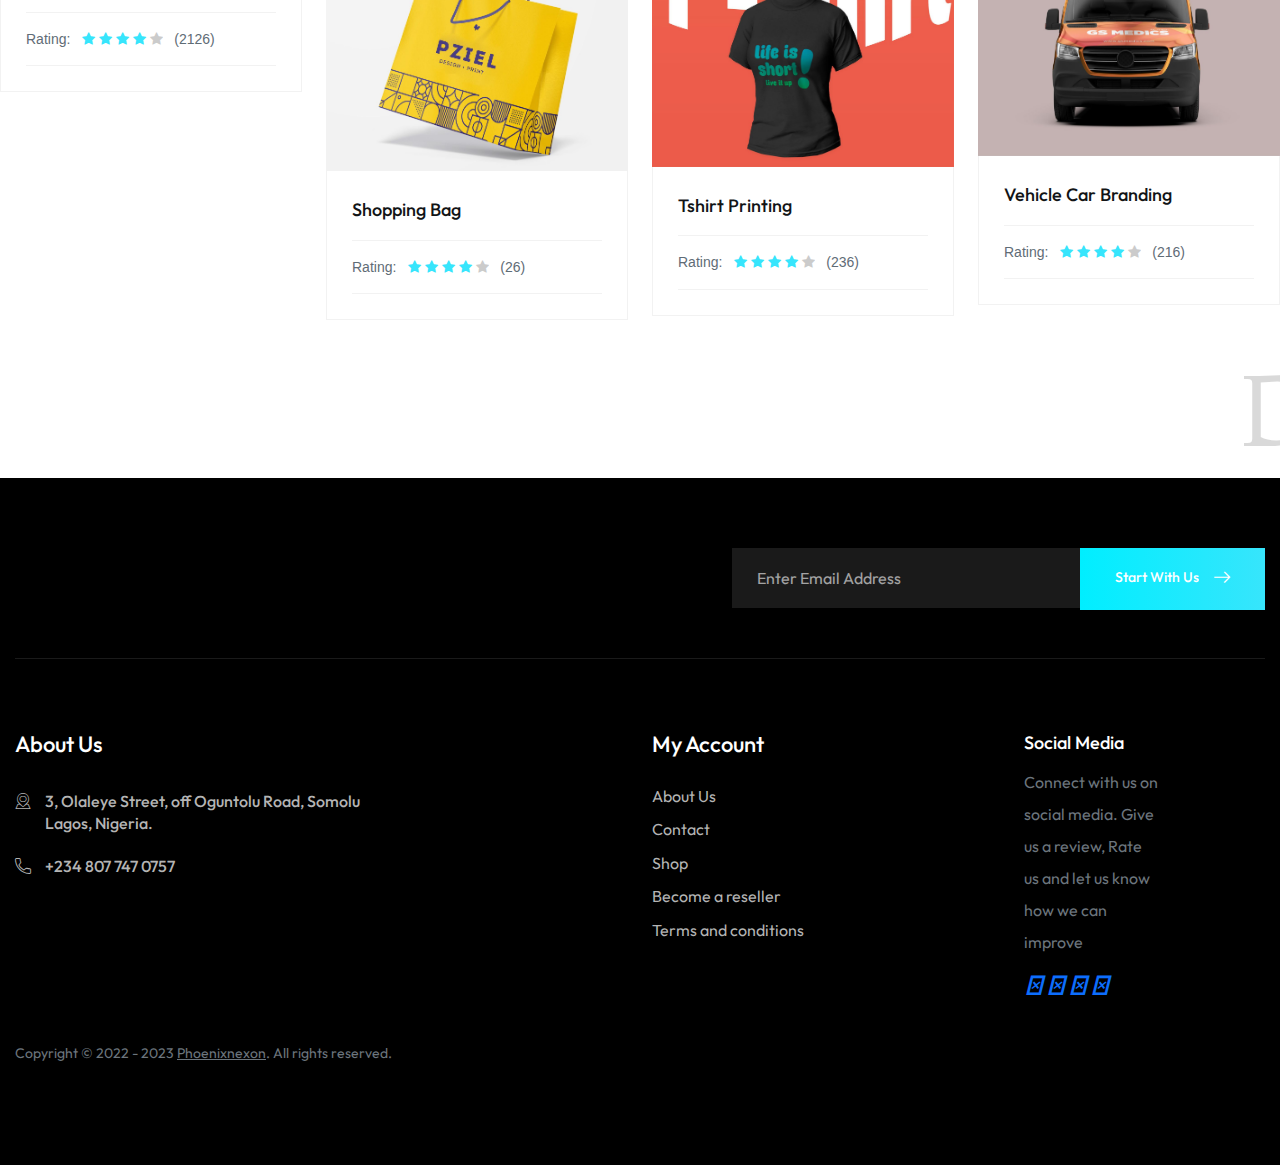
==== commit 396a6474: "Add files via upload" ====
--- a/index.html
+++ b/index.html
@@ -7,6 +7,16 @@
 <link href="css/bootstrap.css" rel="stylesheet">
 <link href="css/style.css" rel="stylesheet">
 <link href="css/responsive.css" rel="stylesheet">
+
+<link href="https://fonts.googleapis.com/css2?family=Teko:wght@300;400;500;600;700&display=swap" rel="stylesheet">
+<link href="https://fonts.googleapis.com/css2?family=Outfit:wght@300;400;500;600;700;800;900&display=swap" rel="stylesheet">
+<link href="https://fonts.googleapis.com/css2?family=Inter:wght@100;300;400;500;600;700;800;900&display=swap" rel="stylesheet">
+<link href="https://fonts.googleapis.com/css2?family=Quicksand:wght@300;400;500;600;700&display=swap" rel="stylesheet">
+<link href="https://fonts.googleapis.com/css2?family=Montaga&display=swap" rel="stylesheet">
+
+<link rel="shortcut icon" href="images/favicon.png" type="image/x-icon">
+<link rel="icon" href="images/favicon.png" type="image/x-icon">
+
 
 
 <!-- Plugins CSS -->
@@ -70,7 +80,8 @@
 							
 							<div class="navbar-collapse collapse clearfix" id="navbarSupportedContent">
 								<ul class="navigation clearfix">
-									<li class="dropdown"><a href="index.html">Home</a>
+								
+										<li><a href="index.html">Home</a>
 										<ul>
 						
 							
@@ -86,31 +97,27 @@
 									</li>
 							
 
-									</li>
-									<li class="dropdown"><a href="#">Shop</a>
-										<ul>
-											<li><a href="shop.html">Our Products</a> </li>
-											<li><a href="shop.html">Product Single <a>Cooporate Branding</a>
+								</li>
+								<li class="dropdown"><a href="#">Shop</a>
+									<ul>
+										<li><a href="shop.html">Our Products</a> </li>
+										<li><a href="shop.html">Product Single <a>Cooporate Branding</a>
+											
+													<li><a href="shop.html">Flyers & Handbill</a></li>
+													<li><a href="shop.html">T-Shirts & Polos</a></li>
+													<li><a href="shop.html">Office Stationeries</a></li>
+													<li><a href="shop.html">Marketing Brochures</a></li>
+													<li><a href="shop.html">Business Card</a></li>
 												
-														<li><a href="shop.html">Flyers & Handbill</a></li>
-														<li><a href="shop.html">T-Shirts & Polos</a></li>
-														<li><a href="shop.html">Office Stationeries</a></li>
-														<li><a href="shop.html">Marketing Brochures</a></li>
-														<li><a href="shop.html">Business Card</a></li>
-														<li><a href="shop.html">Flyers & Handbill</a></li>
-														<li><a href="shop.html">T-Shirts & Polos</a></li>
-														<li><a href="shop.html">Office Stationeries</a></li>
-														<li><a href="shop.html">Marketing Brochures</a></li>
-														<li><a href="shop.html">Business Card</a></li>
-														<li><a href="shop.html">Banner & Sicker</a></li>
-														<li><a href="shop.html">Custom ID Card</a></li>
-														<li><a href="shop.html">Programme Of EVent</a></li>
-														<li><a href="shop.html">Posters & Signage</a></li></a></li>
-											<li><a href="#">Shoping Cart</a></li>
-											<li><a href="#">CheckOut</a></li>
-											<li><a href="#">Register</a></li>
-										</ul>
-									</li>
+													<li><a href="shop.html">Banner & Sicker</a></li>
+													<li><a href="shop.html">Custom ID Card</a></li>
+													<li><a href="shop.html">Programme Of EVent</a></li>
+													<li><a href="shop.html">Posters & Signage</a></li></a></li>
+										<li><a href="#">Shoping Cart</a></li>
+										<li><a href="#">CheckOut</a></li>
+										<li><a href="#">Register</a></li>
+									</ul>
+								</li>
 									
 									</li>
 									<li><a href="contact.html">Contact us</a></li>
@@ -119,6 +126,7 @@
 							
 						</nav>
 						<!-- Main Menu End-->
+						
 						
 						<!-- Outer Box -->
 						<div class="outer-box d-flex align-items-center">
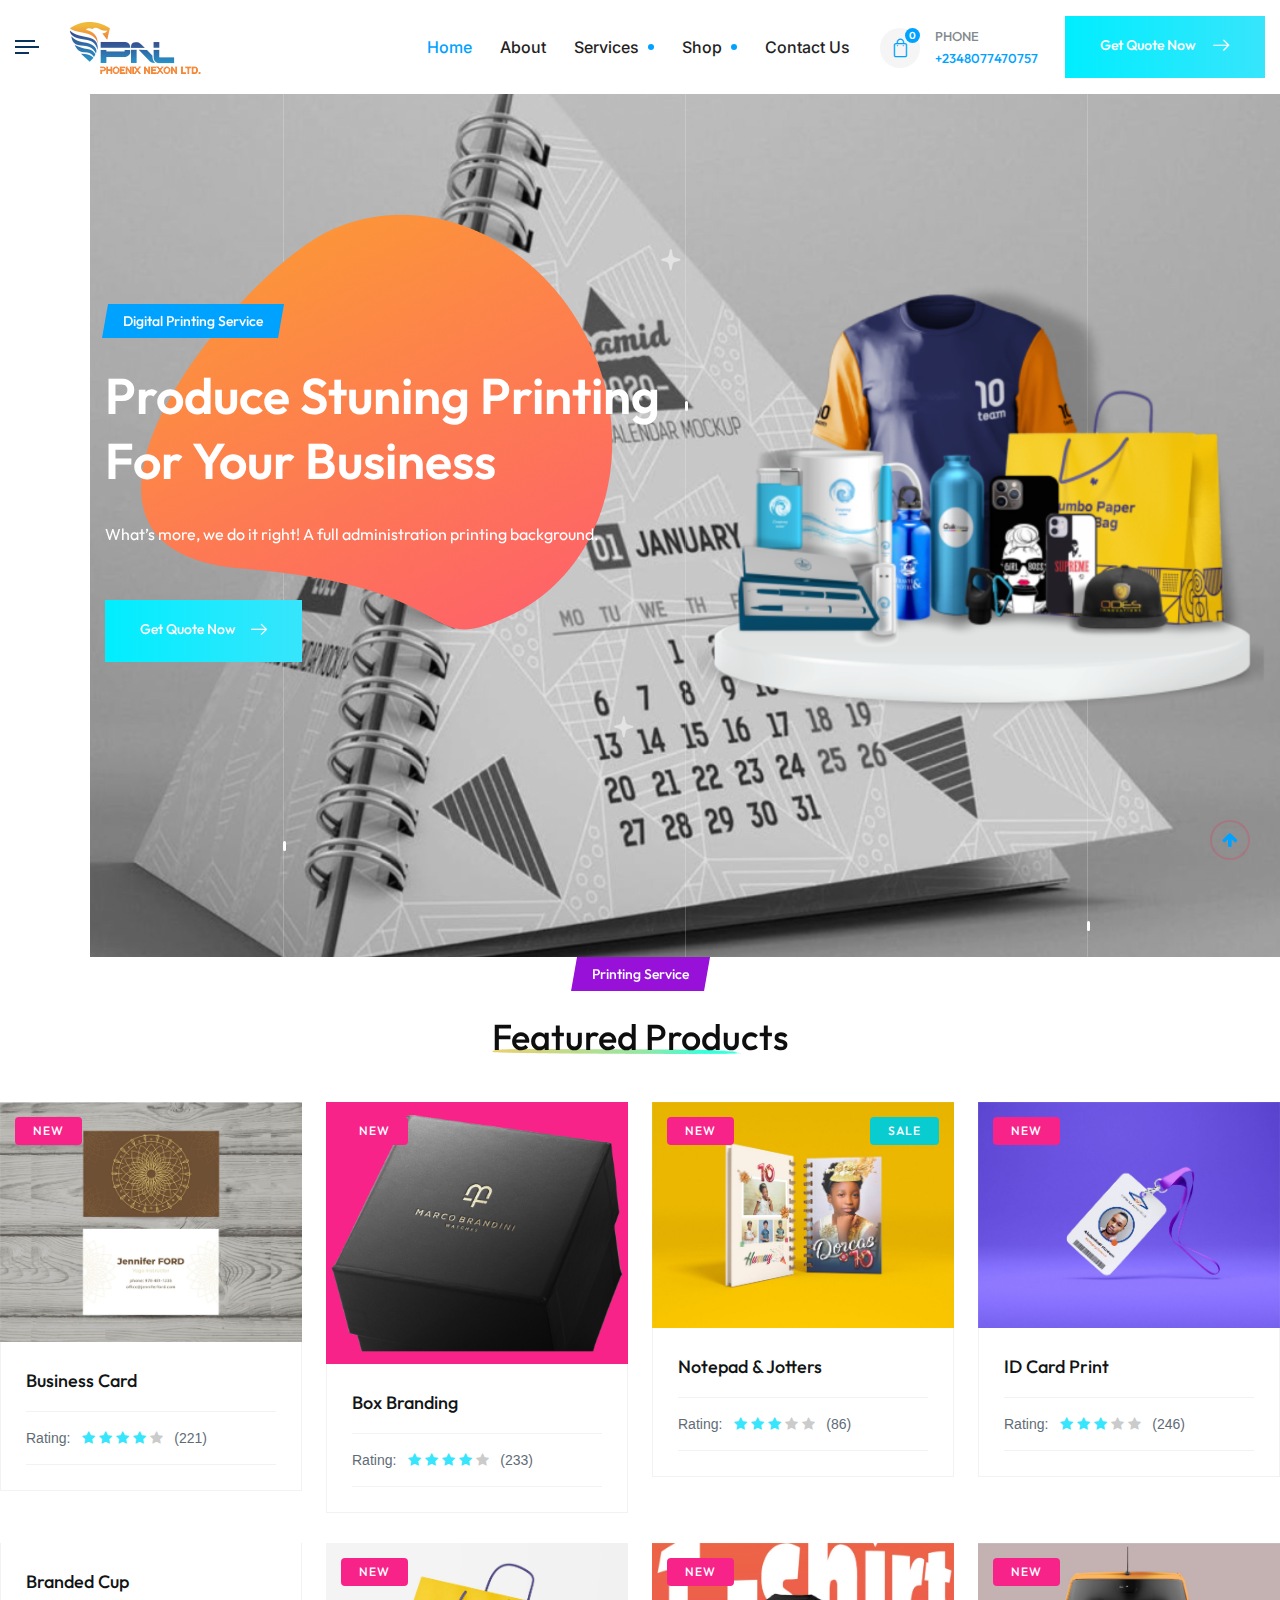
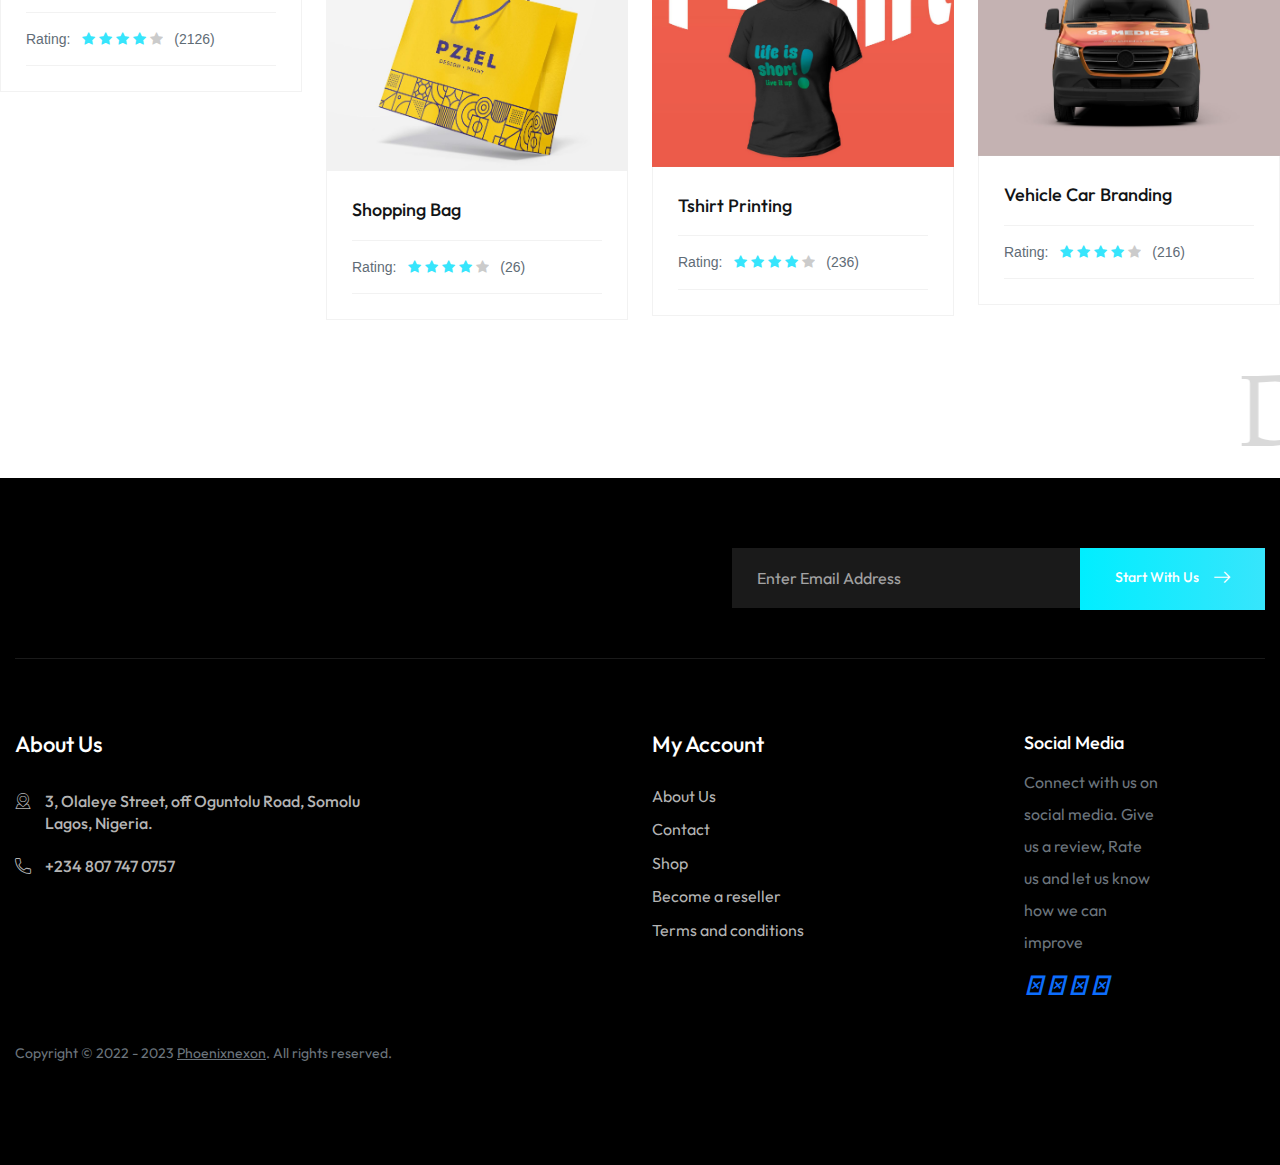
==== commit ca09ea90: "Add files via upload" ====
--- a/index.html
+++ b/index.html
@@ -31,6 +31,20 @@
 <!-- Responsive -->
 <meta http-equiv="X-UA-Compatible" content="IE=edge">
 <meta name="viewport" content="width=device-width, initial-scale=1.0, maximum-scale=1.0, user-scalable=0">
+
+<!--Start of Tawk.to Script-->
+<script type="text/javascript">
+	var Tawk_API=Tawk_API||{}, Tawk_LoadStart=new Date();
+	(function(){
+	var s1=document.createElement("script"),s0=document.getElementsByTagName("script")[0];
+	s1.async=true;
+	s1.src='https://embed.tawk.to/6542df98f2439e1631ead40c/1he6jirqn';
+	s1.charset='UTF-8';
+	s1.setAttribute('crossorigin','*');
+	s0.parentNode.insertBefore(s1,s0);
+	})();
+	</script>
+	<!--End of Tawk.to Script-->
 
 </head>
 
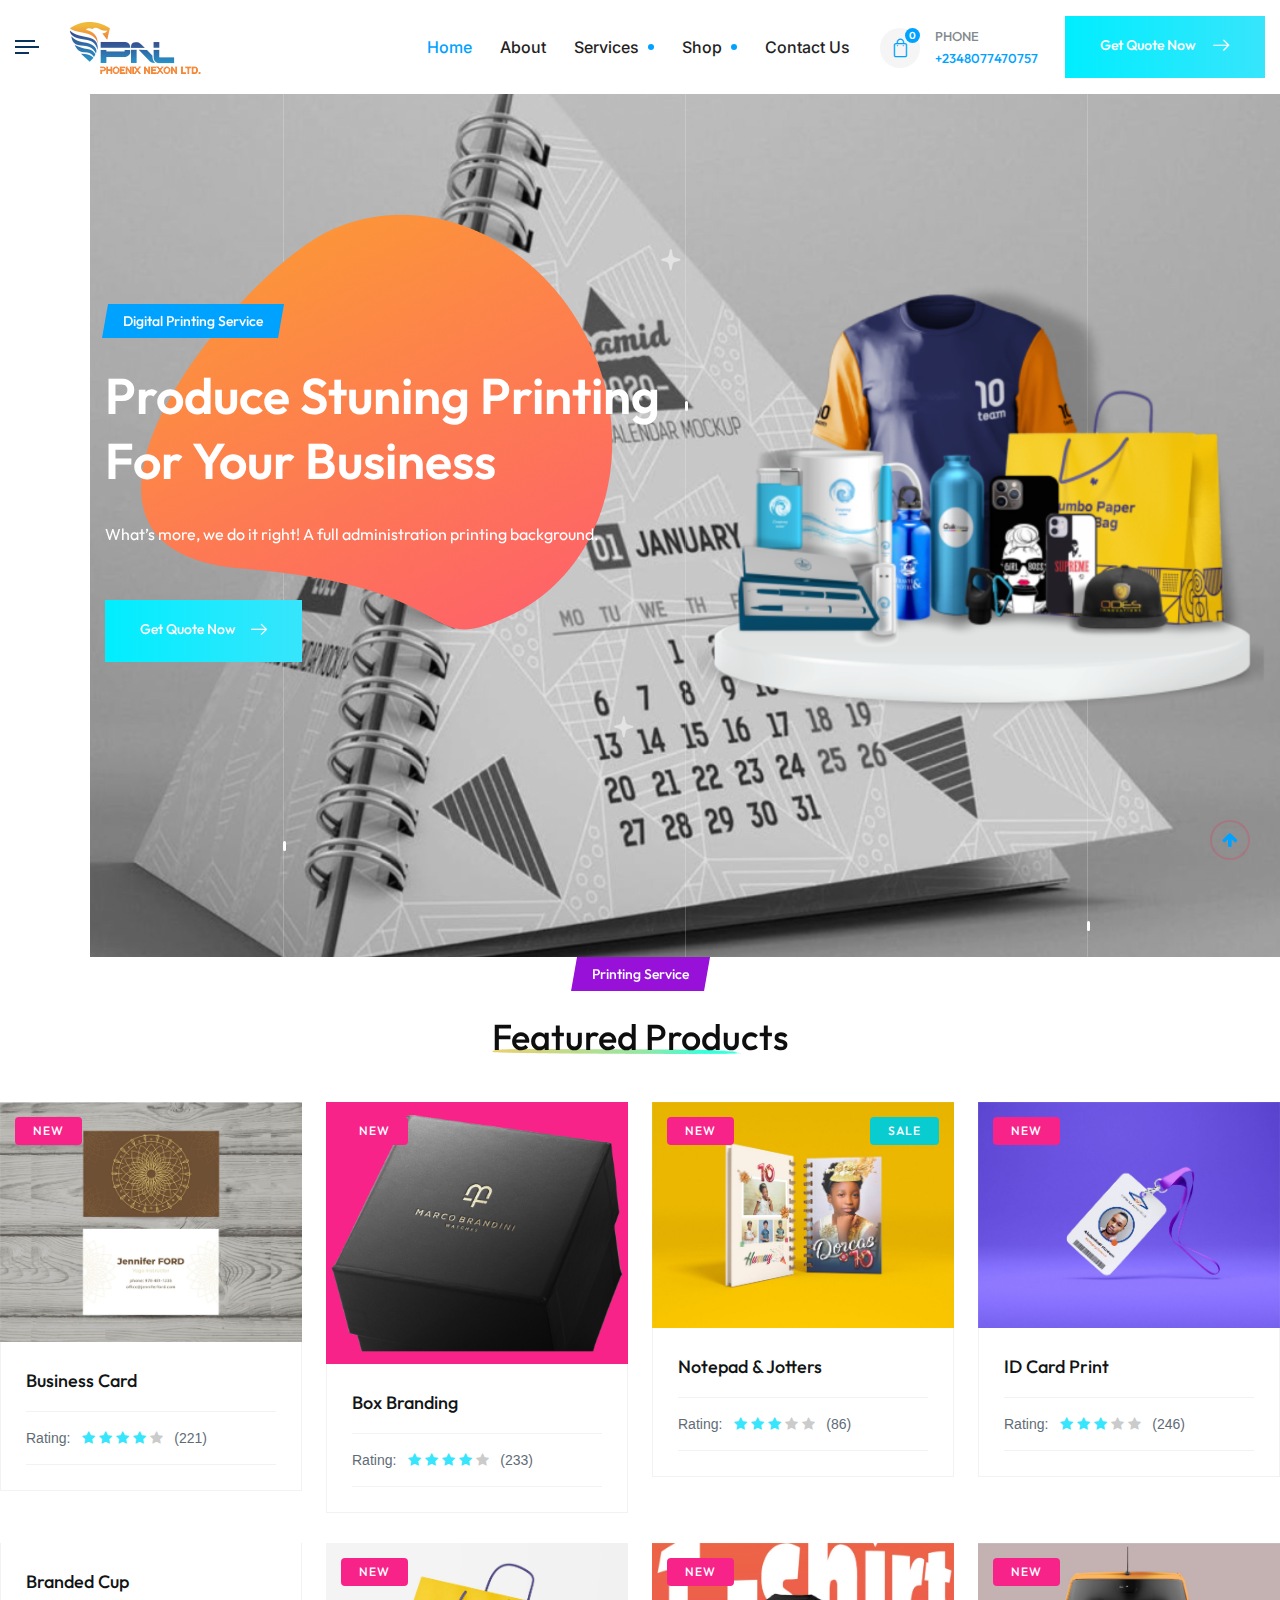
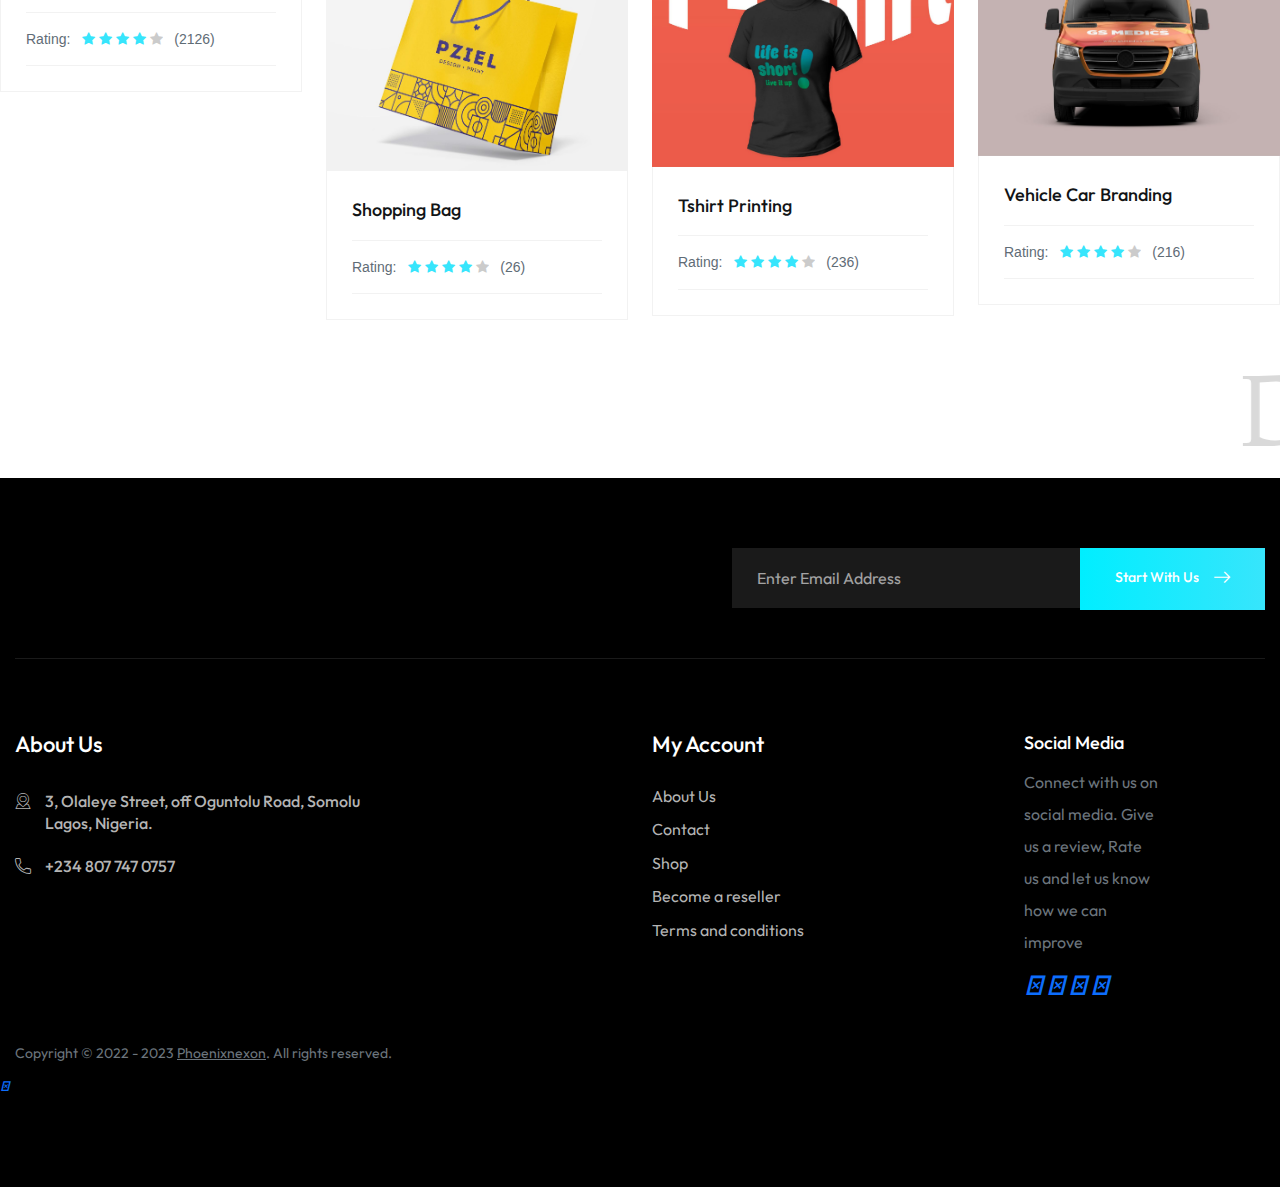
==== commit 05524de9: "Add files via upload" ====
--- a/index.html
+++ b/index.html
@@ -817,6 +817,22 @@
 </div>
 <!-- Footer copyright END -->
 
+<!-- Back to top -->
+<div class="back-top"><a href="https://wa.me/message/M2OHWYN37AWQL1"><i class="text-primary fab fa-whatsapp fa-whatsapp-square fa-fw"></i></a></div>
+
+<!-- =======================
+JS libraries, plugins and custom scripts -->
+
+<!-- Bootstrap JS -->
+<script src="assets/vendor/bootstrap/dist/js/bootstrap.bundle.min.js"></script>
+
+<!-- Vendors -->
+<script src="assets/vendor/tiny-slider/tiny-slider.js"></script>
+
+
+<!--Functions-->
+<script src="assets/js/functions.js"></script>
+
 		</div>
 	</footer>
 	<!-- End Main Footer -->
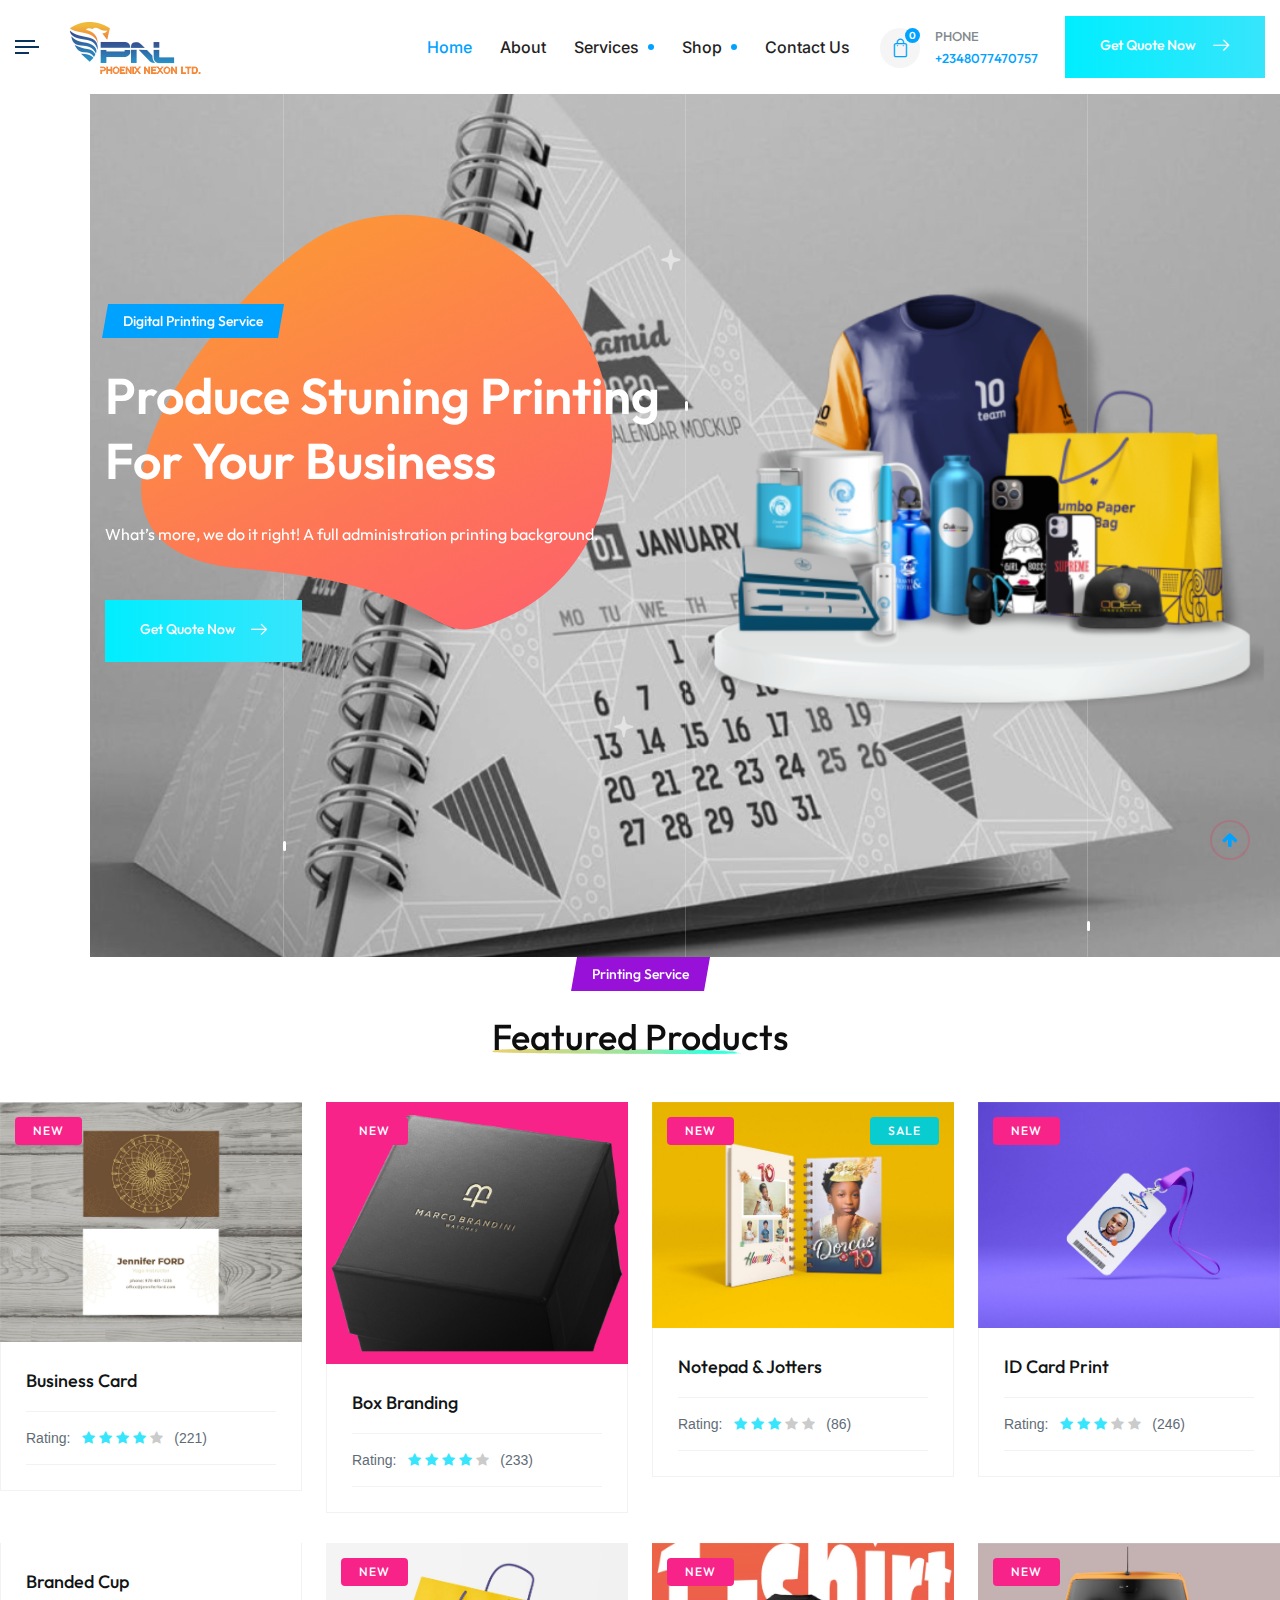
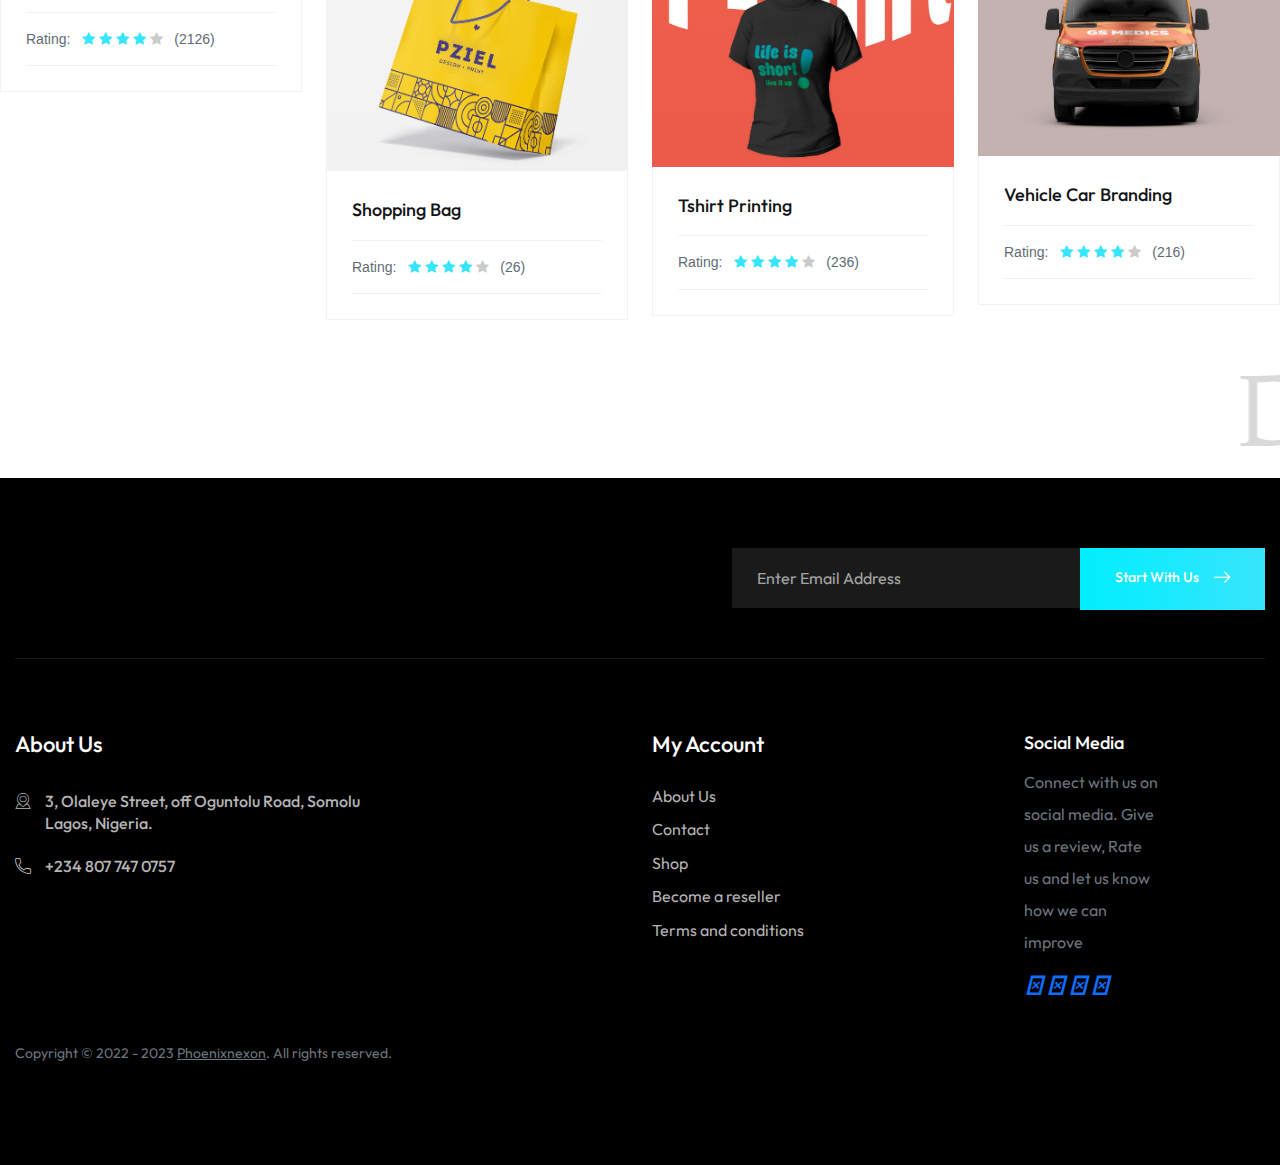
==== commit c5412810: "Add files via upload" ====
--- a/index.html
+++ b/index.html
@@ -112,7 +112,7 @@
 							
 
 								</li>
-								<li class="dropdown"><a href="#">Shop</a>
+								<li class="dropdown"><a href="shop.html">Shop</a>
 									<ul>
 										<li><a href="shop.html">Our Products</a> </li>
 										<li><a href="shop.html">Product Single <a>Cooporate Branding</a>
@@ -817,8 +817,7 @@
 </div>
 <!-- Footer copyright END -->
 
-<!-- Back to top -->
-<div class="back-top"><a href="https://wa.me/message/M2OHWYN37AWQL1"><i class="text-primary fab fa-whatsapp fa-whatsapp-square fa-fw"></i></a></div>
+
 
 <!-- =======================
 JS libraries, plugins and custom scripts -->
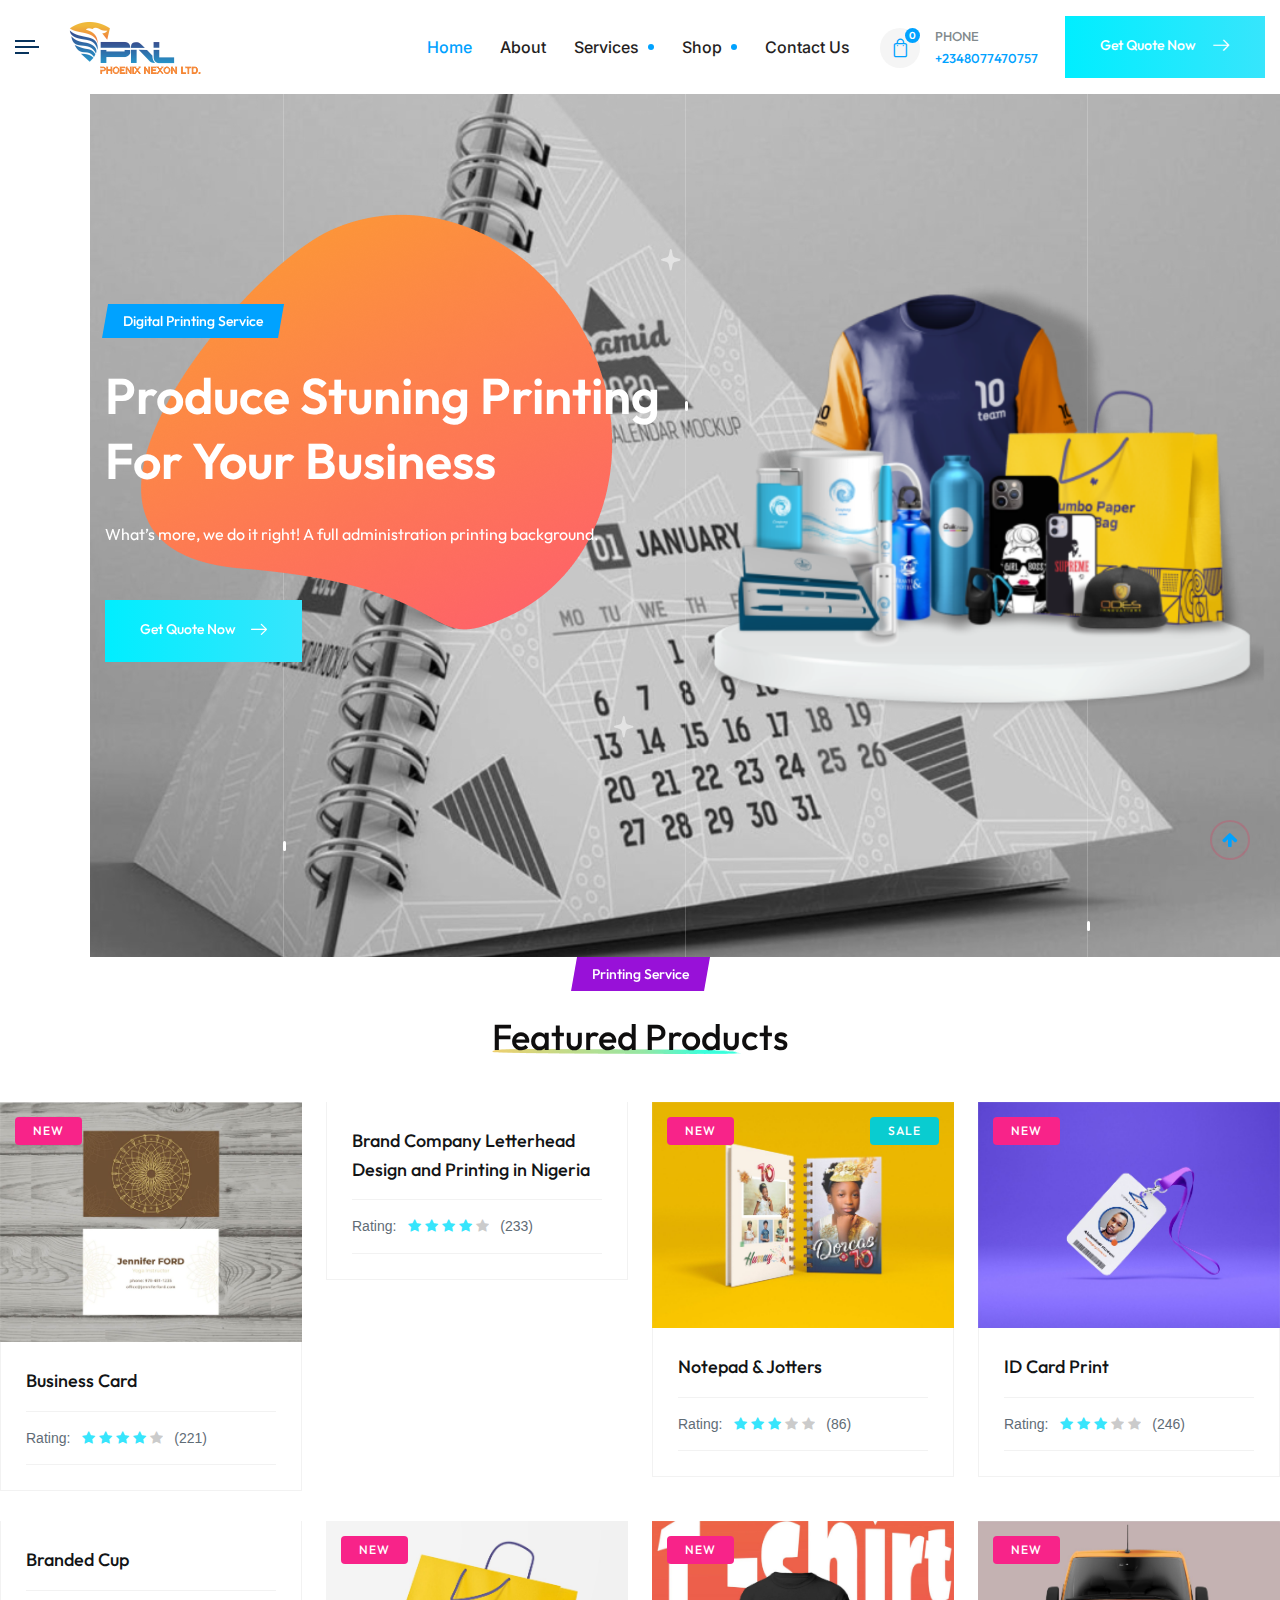
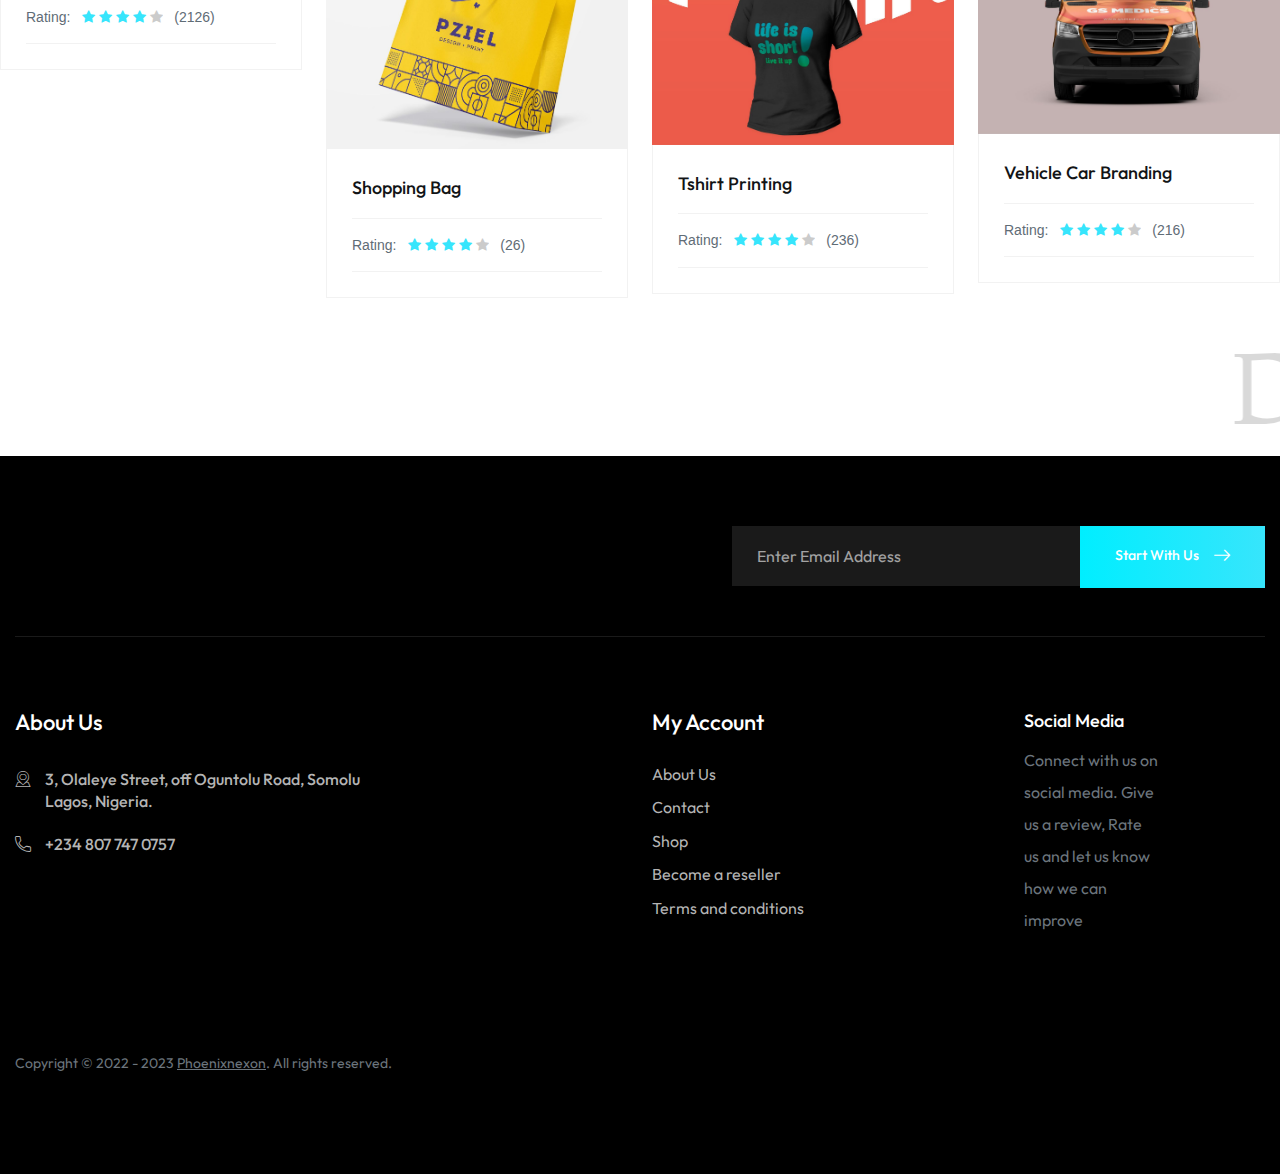
==== commit 4a770d46: "Add files via upload" ====
--- a/index.html
+++ b/index.html
@@ -507,10 +507,10 @@
 					<div class="inner-box">
 						<div class="image">
 							<div class="tag">new</div>
-							<a href="shop.html"><img src="assets/products/box%20branding%20in%20lagos%20abuja%20nigeria.png" alt="" /></a>
+							<a href="shop.html"><img src="images/resource/company-letterhead-design-and-printing-in-nigeria.jpg" alt="" /></a>
 						</div>
 						<div class="lower-content">
-							<h6><a href="shop.html">Box Branding</a></h6>
+							<h6><a href="shop.html">Brand Company Letterhead Design and Printing in Nigeria</a></h6>
 							<div class="rating">
 								Rating: &nbsp;
 								<span class="fa fa-star"></span>
--- a/css/style.css
+++ b/css/style.css
@@ -11327,4 +11327,50 @@
 .project-info-box .social-box li a:hover{
 	color:var(--white-color);
 	background-color:var(--main-color);
+}
+
+@media (max-width: 767.98px) {
+	.back-top {
+			bottom: 30px;
+			left: 15px;
+			width: 30px;
+			height: 30px;
+			line-height: 30px;
+	}
+	.back-top i {
+			font-size: 3rem;
+	}
+}
+
+.back-top i {
+	font-size: 3.5rem;
+	vertical-align: middle;
+}
+
+.fab, .far {
+	font-weight: 400;
+}
+
+.fab {
+	font-family: "Font Awesome 5 Brands";
+}
+
+.fa-fw {
+	text-align: center;
+	width: 1.25em;
+}
+
+.fa, .fab, .fad, .fal, .far, .fas {
+	-moz-osx-font-smoothing: grayscale;
+	-webkit-font-smoothing: antialiased;
+	display: inline-block;
+	font-style: normal;
+	font-variant: normal;
+	text-rendering: auto;
+	line-height: 1;
+}
+
+*, *::before, *::after {
+	-webkit-box-sizing: border-box;
+	box-sizing: border-box;
 }